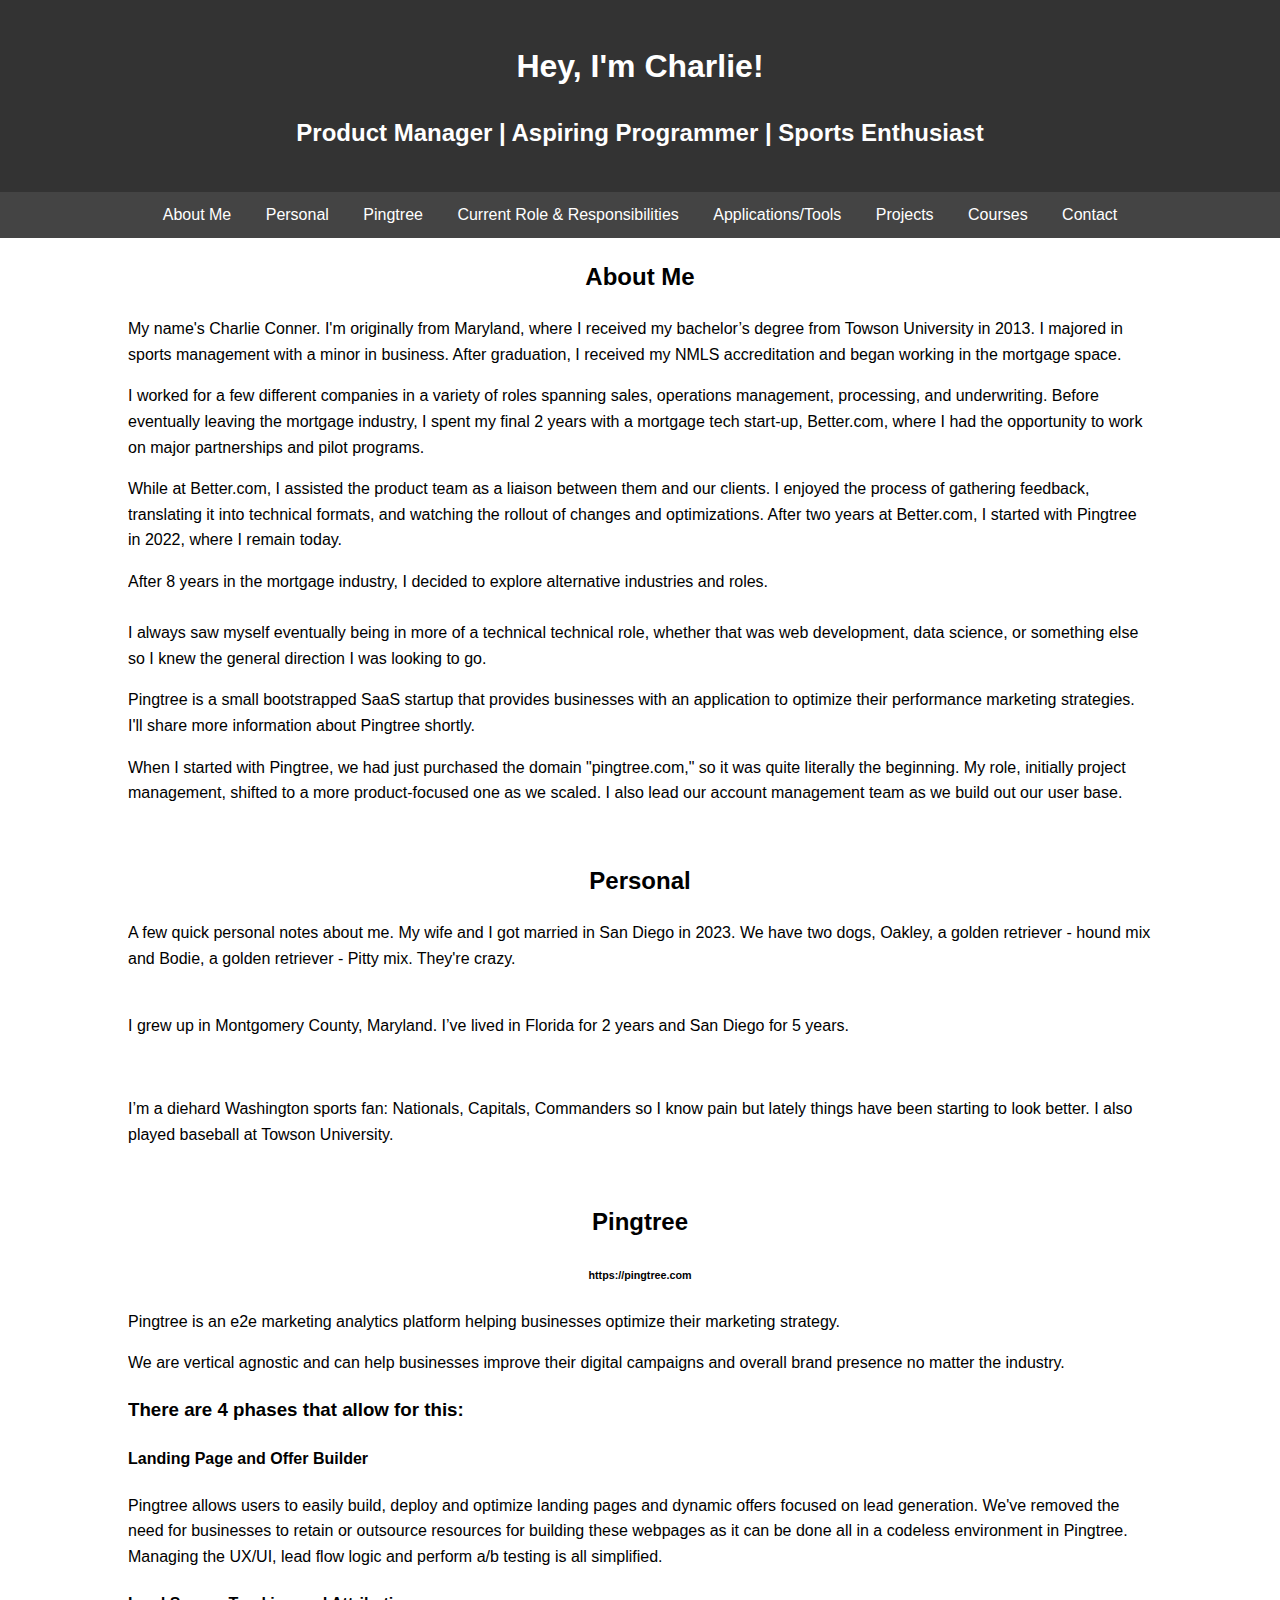
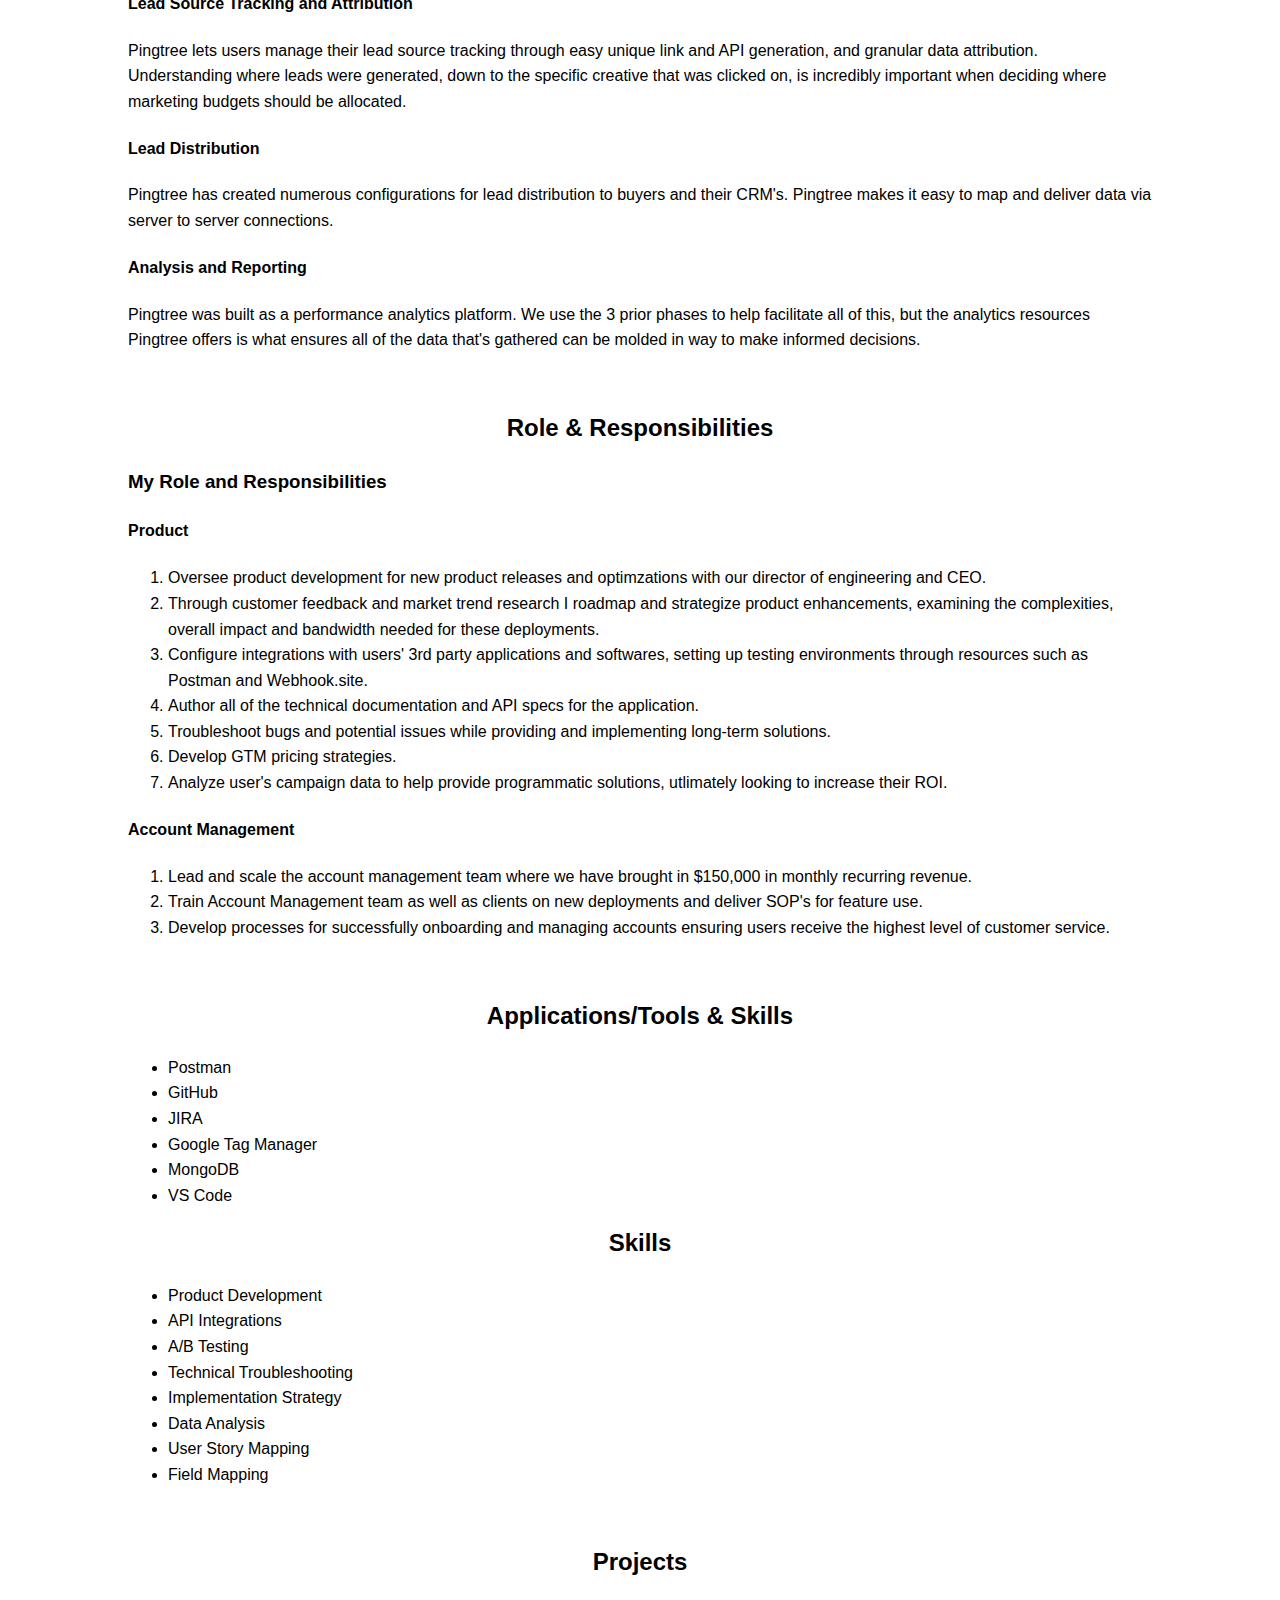
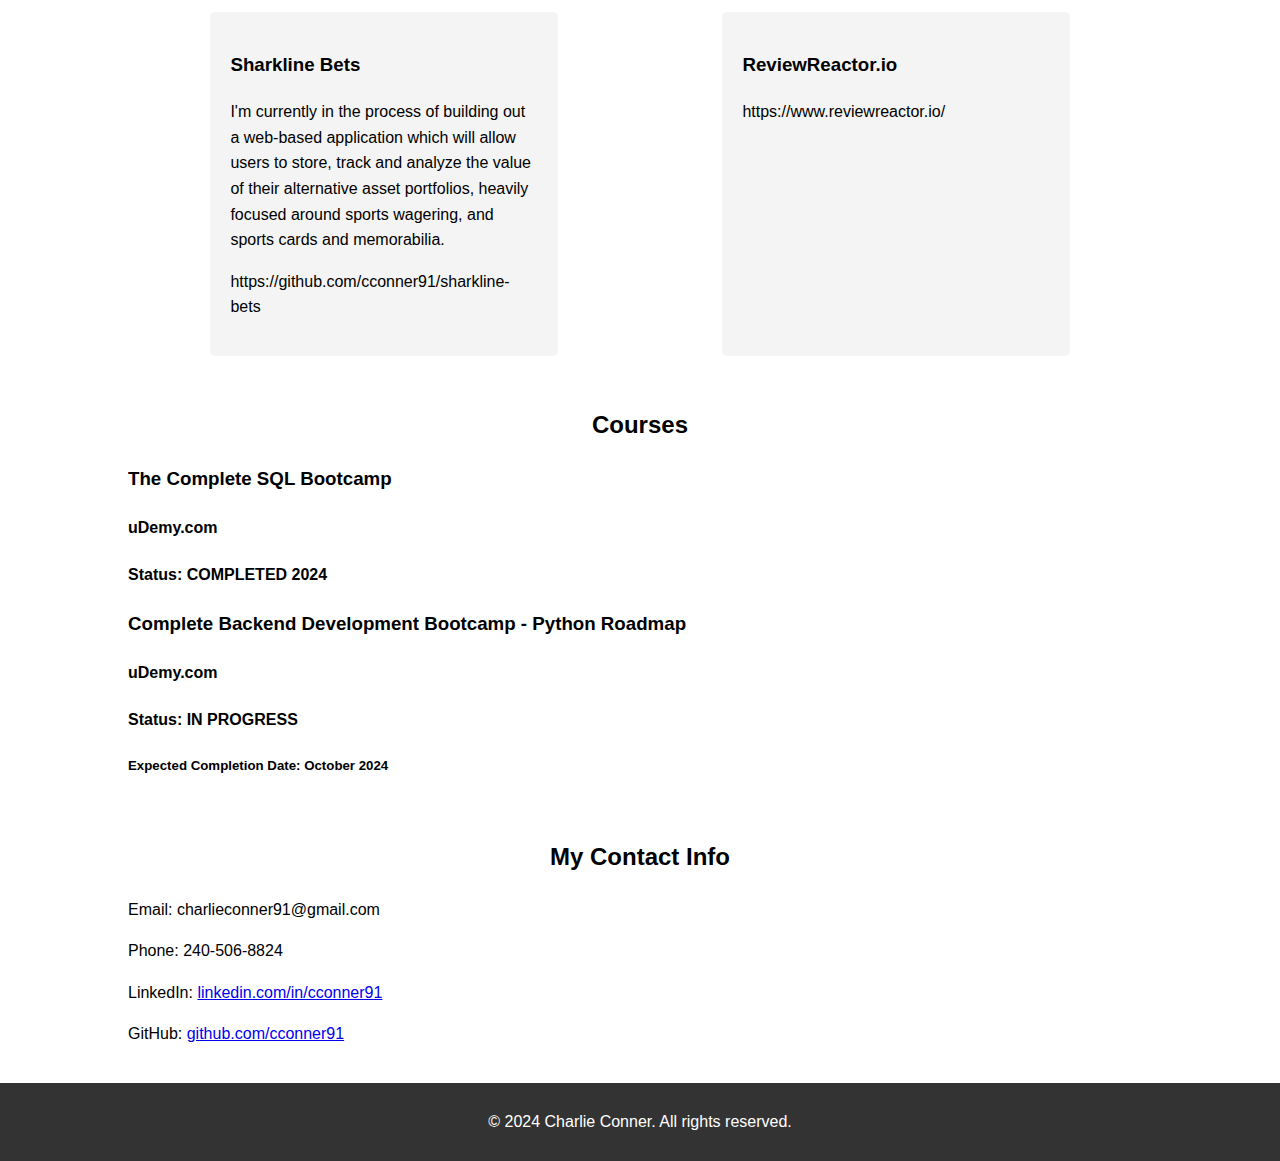
==== index.html @ d1083a92 "Update index.html" ====
<head>
    <meta charset="UTF-8">
    <meta name="viewport" content="width=device-width, initial-scale=1.0">
    <title>Charlie Conner Portfolio</title>
    <link rel="stylesheet" href="styles.css">
</head>

<body>
    <header>
        <div class="container">
            <h1>Hey, I'm Charlie!</h1>
            <h2>Product Manager | Aspiring Programmer | Sports Enthusiast</h2>
        </div>
    </header>

    <nav>
        <div class="container">
            <ul>
                <li><a href="#about">About Me</a></li>
                <li><a href="#personal">Personal</a></li>
                <li><a href="#pingtree">Pingtree</a></li>
                <li><a href="#role">Current Role & Responsibilities</a></li>
                <li><a href="#applications/tools">Applications/Tools</a></li>
                <li><a href="#projects">Projects</a></li>
                <li><a href="#courses">Courses</a></li>
                <li><a href="#contact">Contact</a></li>
            </ul>
        </div>
    </nav>

    <section id="about">
        <div class="container">
            <h2>About Me</h2>
            <p>
                My name's Charlie Conner. I'm originally from Maryland, where I received my bachelor’s degree from Towson University in 2013.
                I majored in sports management with a minor in business. After graduation, I received my NMLS accreditation and began working in the mortgage space.
            </p>
            <p>
                I worked for a few different companies in a variety of roles spanning sales, operations management, processing, and underwriting.
                Before eventually leaving the mortgage industry, I spent my final 2 years with a mortgage tech start-up, Better.com, where I had the opportunity to work on major partnerships and pilot programs.
            </p>
            <p>
                While at Better.com, I assisted the product team as a liaison between them and our clients. I enjoyed the process of gathering feedback, translating it into technical formats, and watching the rollout of changes and optimizations.
                After two years at Better.com, I started with Pingtree in 2022, where I remain today.

            </p>
            <p>
               After 8 years in the mortgage industry, I decided to explore alternative industries and roles. <br><br>
                I always saw myself eventually being in more of a technical technical role, whether that was web development, data science, or something else so I knew the general direction I was looking to go.
            </p>
            <p>
                Pingtree is a small bootstrapped SaaS startup that provides businesses with an application to optimize their performance marketing strategies. I'll share more information about Pingtree shortly.
            </p>
            <p>
                When I started with Pingtree, we had just purchased the domain "pingtree.com," so it was quite literally the beginning. My role, initially project management, shifted to a more product-focused one as we scaled. 
                I also lead our account management team as we build out our user base.
            </p>
        </div>
    </section>

    <section id="personal">
        <div class="container">
            <h2>Personal</h2>
            <p>
               A few quick personal notes about me. My wife and I got married in San Diego in 2023. We have two dogs, Oakley, a golden retriever - hound mix and Bodie, a golden 
            retriever - Pitty mix. They're crazy.
            </p>
            <br>
                I grew up in Montgomery County, Maryland. I’ve lived in Florida for 2 years and San Diego for 5 years. </p>
            <br>
            <p>
                I’m a diehard Washington sports fan: Nationals, Capitals, Commanders so I know pain but lately things have been starting to look better.
                I also played baseball at Towson University.
            <br>
            </p>
        </div>
    </section>

    <section id="pingtree">
        <div class="container">
            <h2>Pingtree</h2>
           <h6 style="text-align: center;"> https://pingtree.com</h6>
            <p>
                Pingtree is an e2e marketing analytics platform helping businesses optimize their marketing strategy.
                <br>
            </p>
            <p>
                We are vertical agnostic and can help businesses improve their digital campaigns and overall brand presence no matter the industry.
            </p>
                <h3>There are 4 phases that allow for this:</h3>
                <h4>Landing Page and Offer Builder</h4>
            
                Pingtree allows users to easily build, deploy and optimize landing pages and dynamic offers focused on lead generation.
                We've removed the need for businesses to retain or outsource resources for building these webpages as it can be done all in a codeless environment in Pingtree.
                <br>
                Managing the UX/UI, lead flow logic and perform a/b testing is all simplified.
                <br>
                <h4>Lead Source Tracking and Attribution</h4>
        
                Pingtree lets users manage their lead source tracking through easy unique link and API generation, and granular data 
                attribution.
                <br>
                Understanding where leads were generated, down to the specific creative that was clicked on, is incredibly important when 
                deciding where marketing budgets should be allocated.
                <br>
                <h4>Lead Distribution </h4>
               
                Pingtree has created numerous configurations for lead distribution to buyers and their CRM's.
                Pingtree makes it easy to map and deliver data via server to server connections.
                <br>
                <h4>Analysis and Reporting</h4>
                
                Pingtree was built as a performance analytics platform.
                We use the 3 prior phases to help facilitate all of this, but the analytics resources Pingtree offers is what ensures all 
                of the data that's gathered can be molded in way to make informed decisions.
            </p>
        </div>
    </section>

    <section id="role">
        <div class="container">
            <h2>Role & Responsibilities</h2>
            <h3>My Role and Responsibilities</h3>
            <h4>Product</h4>
           <ol>
                <li>Oversee product development for new product releases and optimzations with our director of engineering and CEO.</li>
                <li>Through customer feedback and market trend research I roadmap and strategize product enhancements, examining the complexities, overall impact and bandwidth needed for these deployments.</li>
                <li>Configure integrations with users' 3rd party applications and softwares, setting up testing environments through resources such as Postman and Webhook.site.</li>
                <li>Author all of the technical documentation and API specs for the application.</li>
                <li>Troubleshoot bugs and potential issues while providing and implementing long-term solutions.</li>
                <li>Develop GTM pricing strategies.</li>
                <li>Analyze user's campaign data to help provide programmatic solutions, utlimately looking to increase their ROI.</li>
            </ol>
            <h4>Account Management</h4>
            <ol>
                <li>Lead and scale the account management team where we have brought in $150,000 in monthly recurring revenue.</li>
                <li>Train Account Management team as well as clients on new deployments and deliver SOP's for feature use.</li>
                <li>Develop processes for successfully onboarding and managing accounts ensuring users receive the highest level of customer service.</li>
            </ol>
        </div>
    </section>

    <section id="applications/tools">
        <div class="container">
            <h2>Applications/Tools & Skills</h2>
            <ul class="applications/tools-list">
                <li>Postman</li>
                <li>GitHub</li>
                <li>JIRA</li>
                <li>Google Tag Manager</li>
                <li>MongoDB</li>
                <li>VS Code</li>
            </ul>
            <h2>Skills</h2>
            <ul>
                <li>Product Development</li>
                <li>API Integrations</li>
                <li>A/B Testing</li>
                <li>Technical Troubleshooting</li>
                <li>Implementation Strategy</li>
                <li>Data Analysis</li>
                <li>User Story Mapping</li>
                <li>Field Mapping</li>
            </ul>
        </div>
    </section>

    <section id="projects">
        <div class="container">
            <h2>Projects</h2>
            <div class="projects-grid">
                <div class="project-item">
                    <h3>Sharkline Bets</h3>
                    <p>
                        I'm currently in the process of building out a web-based application which will allow users to store, track and analyze the value of their alternative asset portfolios, heavily focused around sports wagering, and sports cards and memorabilia.
                    </p>
                    <p>https://github.com/cconner91/sharkline-bets</p>
                </div>
                <div class="project-item">
                    <h3>ReviewReactor.io</h3>
                    <p>https://www.reviewreactor.io/</p>
                </div>
            </div>
        </div>
    </section>

    <section id="courses">
        <div class="container">
            <h2>Courses</h2>
            <div class="courses-grid">
                <div class="courses-item">
                    <h3>The Complete SQL Bootcamp</h3>
                    <h4>uDemy.com</h4>
                    <h4>Status: COMPLETED 2024</h4>
                   
                </div>
                <div class="courses-item">
                    <h3>Complete Backend Development Bootcamp - Python Roadmap</h3>
                    <h4>uDemy.com</h4>
                    <h4>Status: IN PROGRESS</h4>
                    
                    <h5>Expected Completion Date: October 2024</h5>
    
                </div>
            </div>
        </div>
    </section>

    <section id="contact">
        <div class="container">
            <h2>My Contact Info</h2>
            <p>Email: charlieconner91@gmail.com</p>
            <p>Phone: 240-506-8824</p>
            <p>LinkedIn: <a href="https://www.linkedin.com/in/cconner91/">linkedin.com/in/cconner91</a></p>
            <p>GitHub: <a href="https://github.com/cconner91/">github.com/cconner91</a></p>
        </div>
    </section>

    <footer>
        <div class="container">
            <p>&copy; 2024 Charlie Conner. All rights reserved.</p>
        </div>
    </footer>
</body>
</html>
---- styles.css ----
body {
    font-family: Arial, sans-serif;
    margin: 0;
    padding: 0;
    line-height: 1.6;
}

header {
    background: #333;
    color: #fff;
    padding: 20px 0;
    text-align: center;
}

nav {
    background: #444;
    color: #fff;
    padding: 10px 0;
    text-align: center;
}

nav ul {
    list-style: none;
    padding: 0;
    margin: 0;
}

nav ul li {
    display: inline;
    margin: 0 15px;
}

nav ul li a {
    color: #fff;
    text-decoration: none;
}

section {
    padding: 20px 0;
}

.container {
    width: 80%;
    margin: auto;
    overflow: hidden;
}

h2 {
    text-align: center;
    margin-top: 0;
}

.skills-list {
    list-style: none;
    padding: 0;
    display: flex;
    justify-content: center;
    flex-wrap: wrap;
}

.skills-list li {
    background: #f4f4f4;
    margin: 10px;
    padding: 10px 20px;
    border-radius: 5px;
}

.projects-grid {
    display: flex;
    justify-content: space-around;
    flex-wrap: wrap;
}

.project-item {
    background: #f4f4f4;
    margin: 10px;
    padding: 20px;
    border-radius: 5px;
    width: 30%;
}

footer {
    background: #333;
    color: #fff;
    text-align: center;
    padding: 10px 0;
}
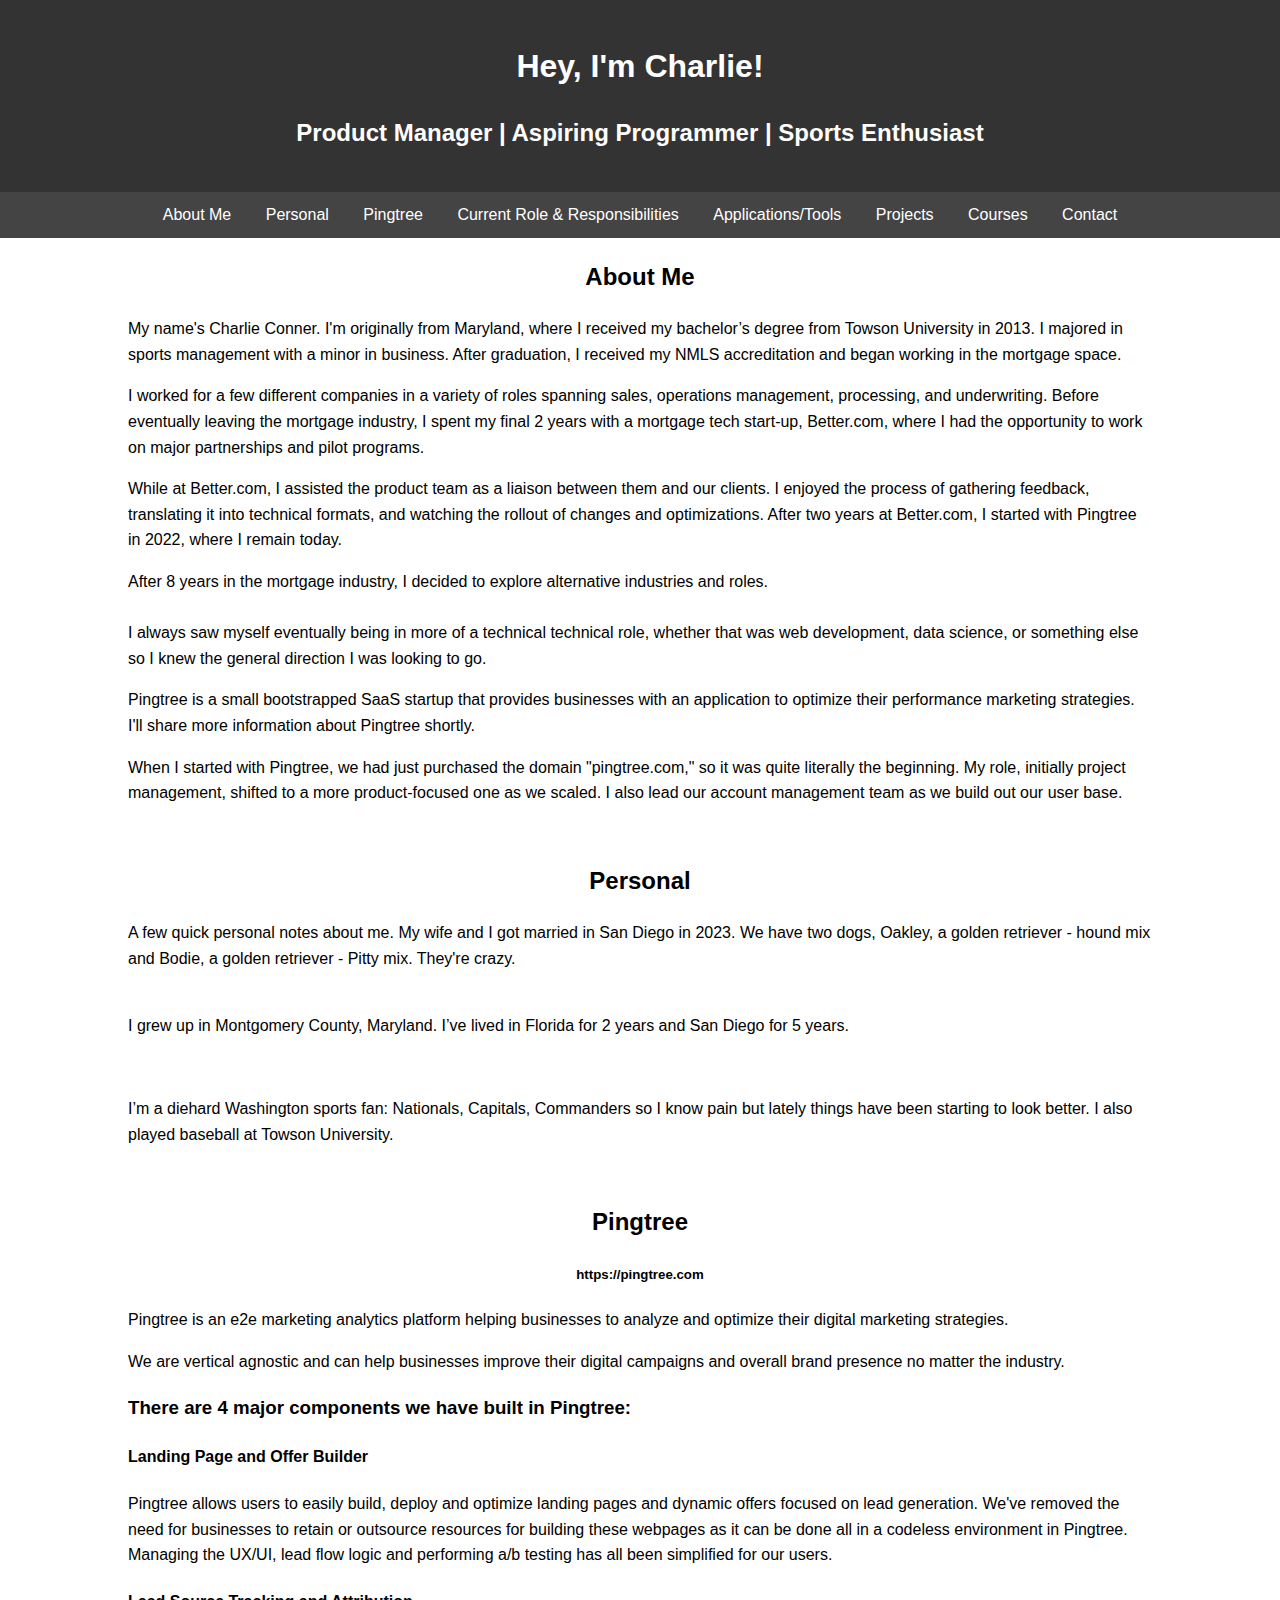
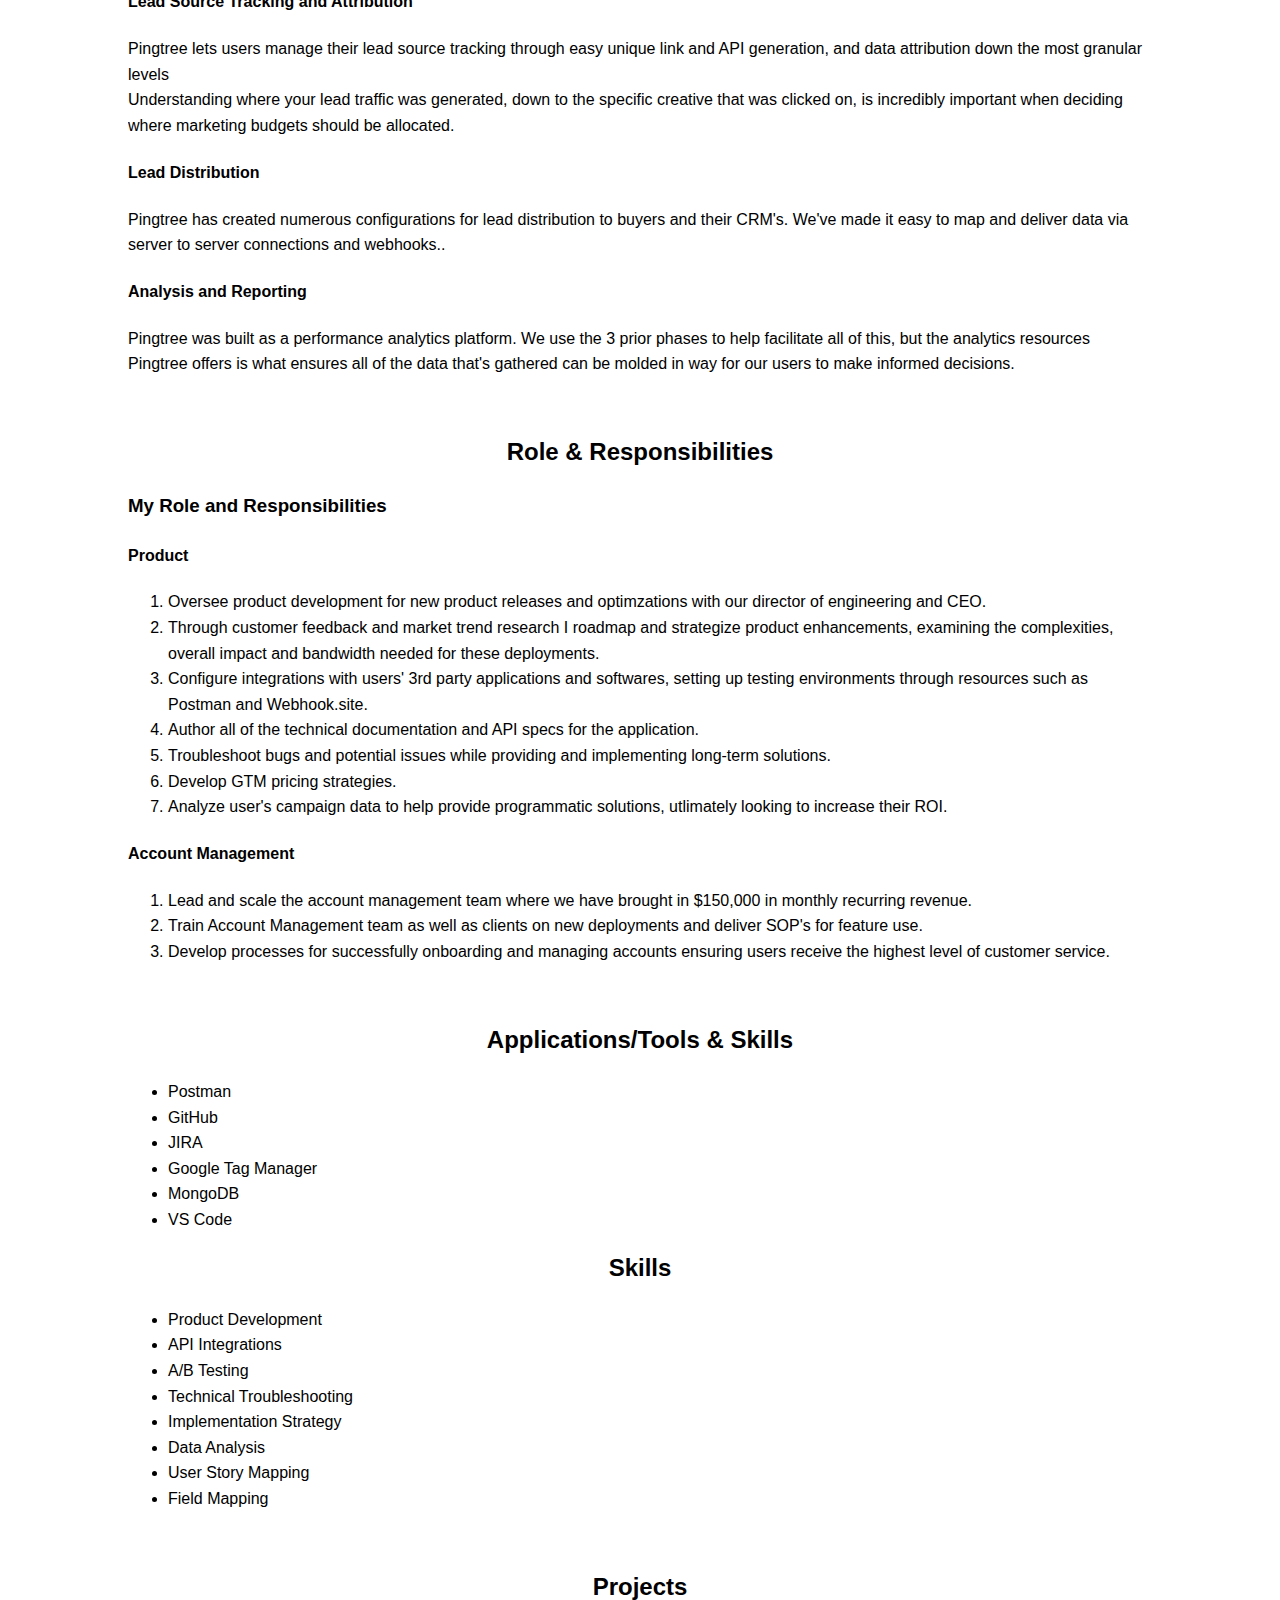
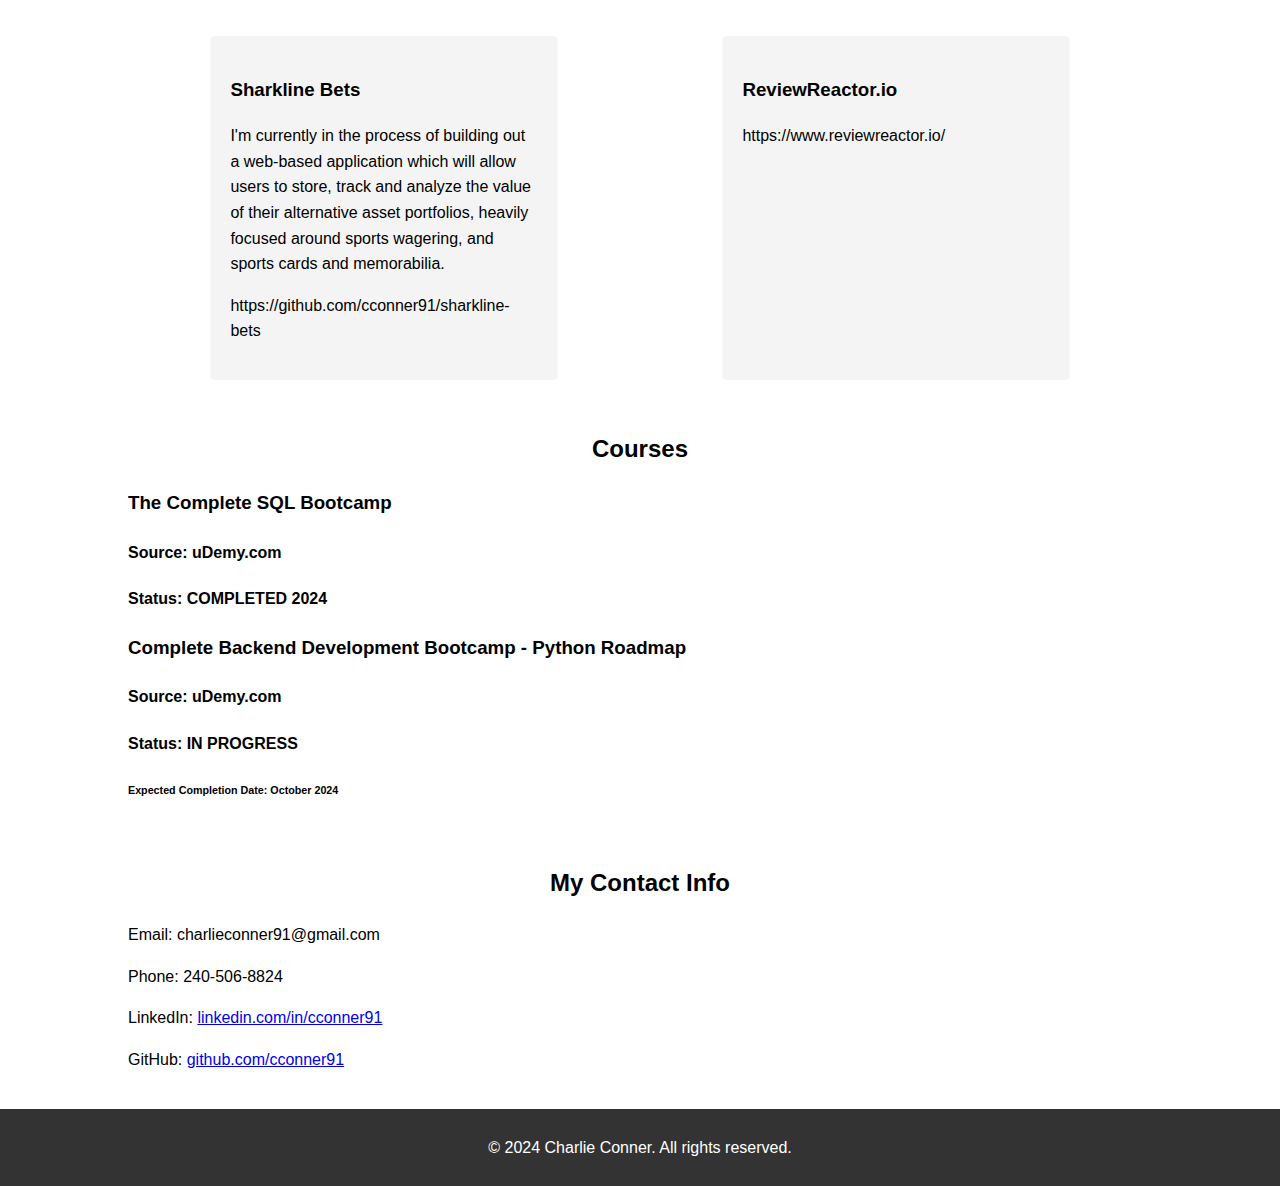
==== commit 14f3ac83: "Update index.html" ====
--- a/index.html
+++ b/index.html
@@ -62,15 +62,15 @@
         <div class="container">
             <h2>Personal</h2>
             <p>
-               A few quick personal notes about me. My wife and I got married in San Diego in 2023. We have two dogs, Oakley, a golden retriever - hound mix and Bodie, a golden 
+            A few quick personal notes about me. My wife and I got married in San Diego in 2023. We have two dogs, Oakley, a golden retriever - hound mix and Bodie, a golden 
             retriever - Pitty mix. They're crazy.
             </p>
             <br>
-                I grew up in Montgomery County, Maryland. I’ve lived in Florida for 2 years and San Diego for 5 years. </p>
+            I grew up in Montgomery County, Maryland. I’ve lived in Florida for 2 years and San Diego for 5 years. </p>
             <br>
             <p>
-                I’m a diehard Washington sports fan: Nationals, Capitals, Commanders so I know pain but lately things have been starting to look better.
-                I also played baseball at Towson University.
+            I’m a diehard Washington sports fan: Nationals, Capitals, Commanders so I know pain but lately things have been starting to look better.
+            I also played baseball at Towson University.
             <br>
             </p>
         </div>
@@ -79,40 +79,40 @@
     <section id="pingtree">
         <div class="container">
             <h2>Pingtree</h2>
-           <h6 style="text-align: center;"> https://pingtree.com</h6>
-            <p>
-                Pingtree is an e2e marketing analytics platform helping businesses optimize their marketing strategy.
+           <h5 style="text-align: center;"> https://pingtree.com</h5>
+            <p>
+                Pingtree is an e2e marketing analytics platform helping businesses to analyze and optimize their digital marketing strategies.
                 <br>
             </p>
             <p>
                 We are vertical agnostic and can help businesses improve their digital campaigns and overall brand presence no matter the industry.
             </p>
-                <h3>There are 4 phases that allow for this:</h3>
+                <h3>There are 4 major components we have built in Pingtree:</h3>
                 <h4>Landing Page and Offer Builder</h4>
             
                 Pingtree allows users to easily build, deploy and optimize landing pages and dynamic offers focused on lead generation.
-                We've removed the need for businesses to retain or outsource resources for building these webpages as it can be done all in a codeless environment in Pingtree.
-                <br>
-                Managing the UX/UI, lead flow logic and perform a/b testing is all simplified.
+                We've removed the need for businesses to retain or outsource resources for building these webpages as it can be done all in a codeless environment 
+                in Pingtree.
+                <br>
+                Managing the UX/UI, lead flow logic and performing a/b testing has all been simplified for our users.
                 <br>
                 <h4>Lead Source Tracking and Attribution</h4>
         
-                Pingtree lets users manage their lead source tracking through easy unique link and API generation, and granular data 
-                attribution.
-                <br>
-                Understanding where leads were generated, down to the specific creative that was clicked on, is incredibly important when 
+                Pingtree lets users manage their lead source tracking through easy unique link and API generation, and data attribution down the most granular levels            
+                <br>
+            
+                Understanding where your lead traffic was generated, down to the specific creative that was clicked on, is incredibly important when 
                 deciding where marketing budgets should be allocated.
                 <br>
                 <h4>Lead Distribution </h4>
                
                 Pingtree has created numerous configurations for lead distribution to buyers and their CRM's.
-                Pingtree makes it easy to map and deliver data via server to server connections.
+                We've made it easy to map and deliver data via server to server connections and webhooks..
                 <br>
                 <h4>Analysis and Reporting</h4>
                 
-                Pingtree was built as a performance analytics platform.
-                We use the 3 prior phases to help facilitate all of this, but the analytics resources Pingtree offers is what ensures all 
-                of the data that's gathered can be molded in way to make informed decisions.
+                Pingtree was built as a performance analytics platform. We use the 3 prior phases to help facilitate all of this, but the analytics resources Pingtree offers 
+                is what ensures all of the data that's gathered can be molded in way for our users to make informed decisions.
             </p>
         </div>
     </section>
@@ -190,16 +190,15 @@
             <div class="courses-grid">
                 <div class="courses-item">
                     <h3>The Complete SQL Bootcamp</h3>
-                    <h4>uDemy.com</h4>
+                    <h4>Source: uDemy.com</h4>
                     <h4>Status: COMPLETED 2024</h4>
                    
                 </div>
                 <div class="courses-item">
                     <h3>Complete Backend Development Bootcamp - Python Roadmap</h3>
-                    <h4>uDemy.com</h4>
+                    <h4>Source: uDemy.com</h4>
                     <h4>Status: IN PROGRESS</h4>
-                    
-                    <h5>Expected Completion Date: October 2024</h5>
+                    <h6>Expected Completion Date: October 2024</h6>
     
                 </div>
             </div>
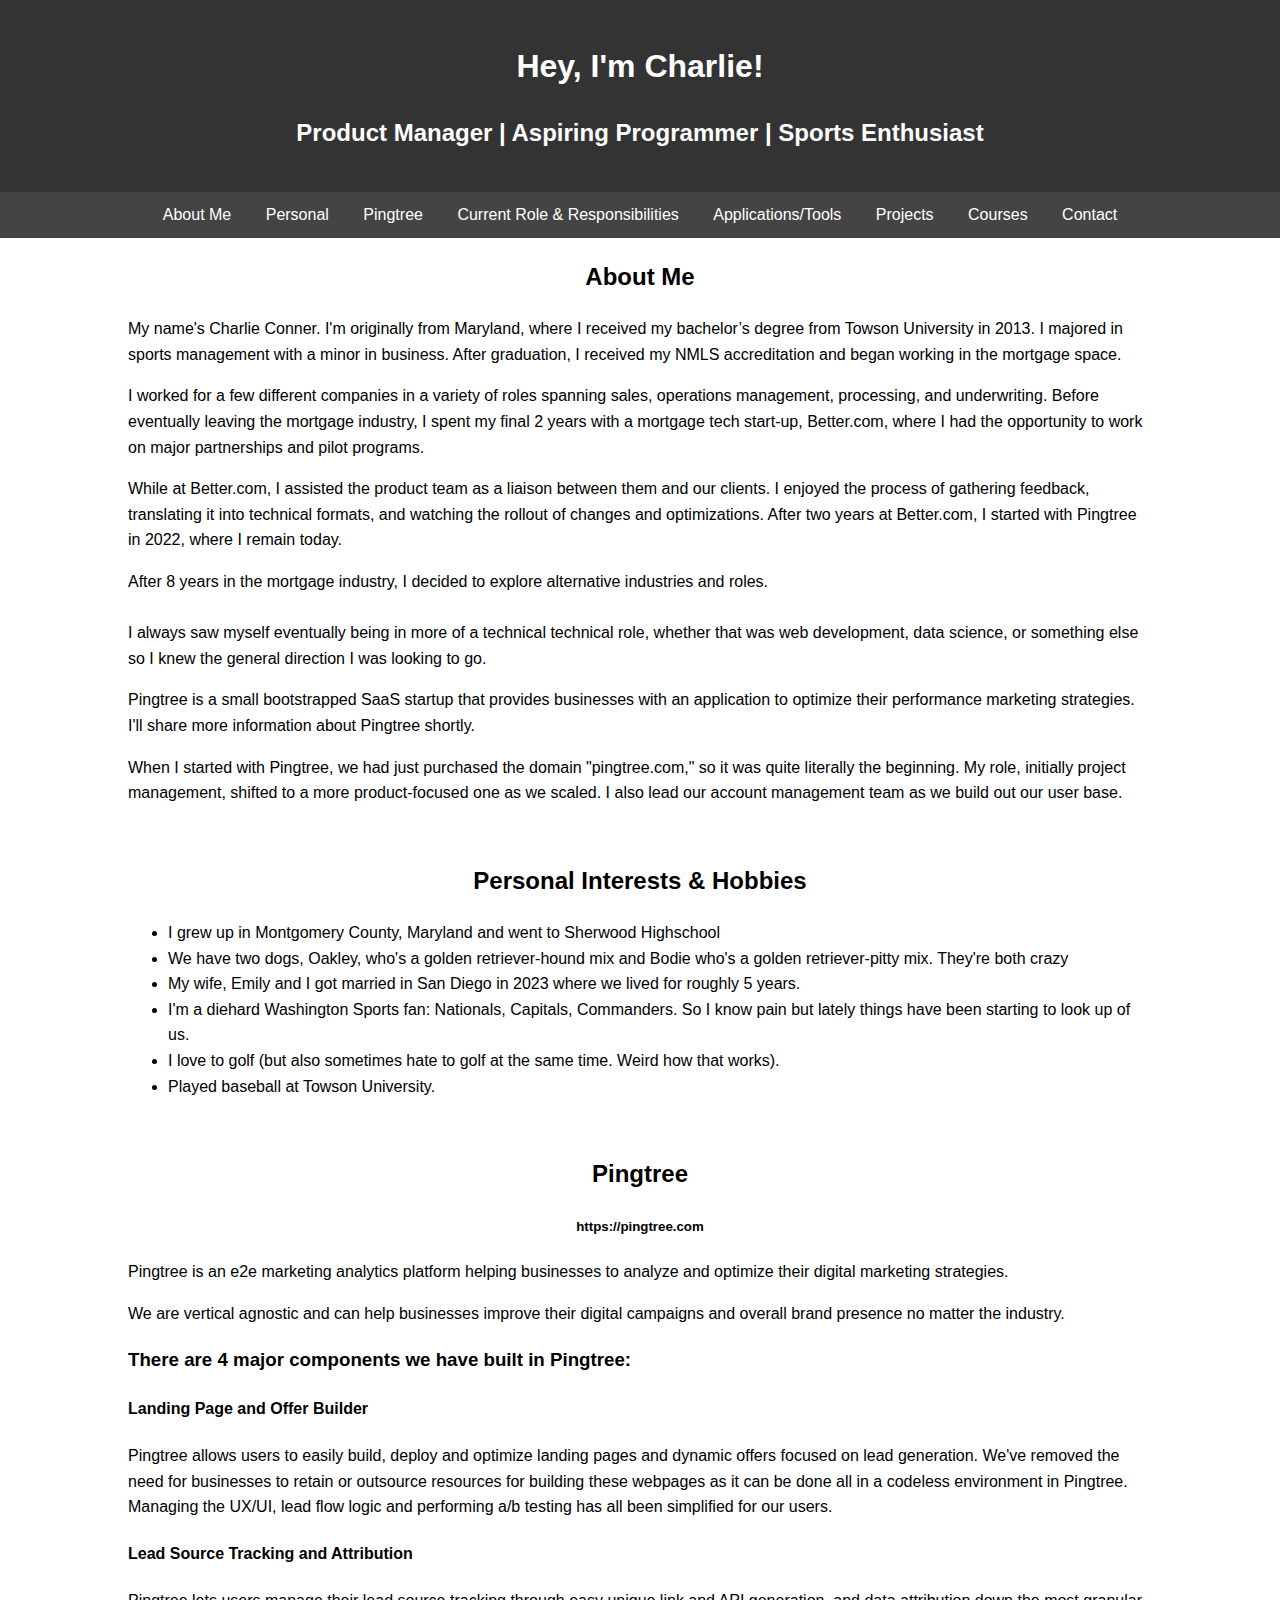
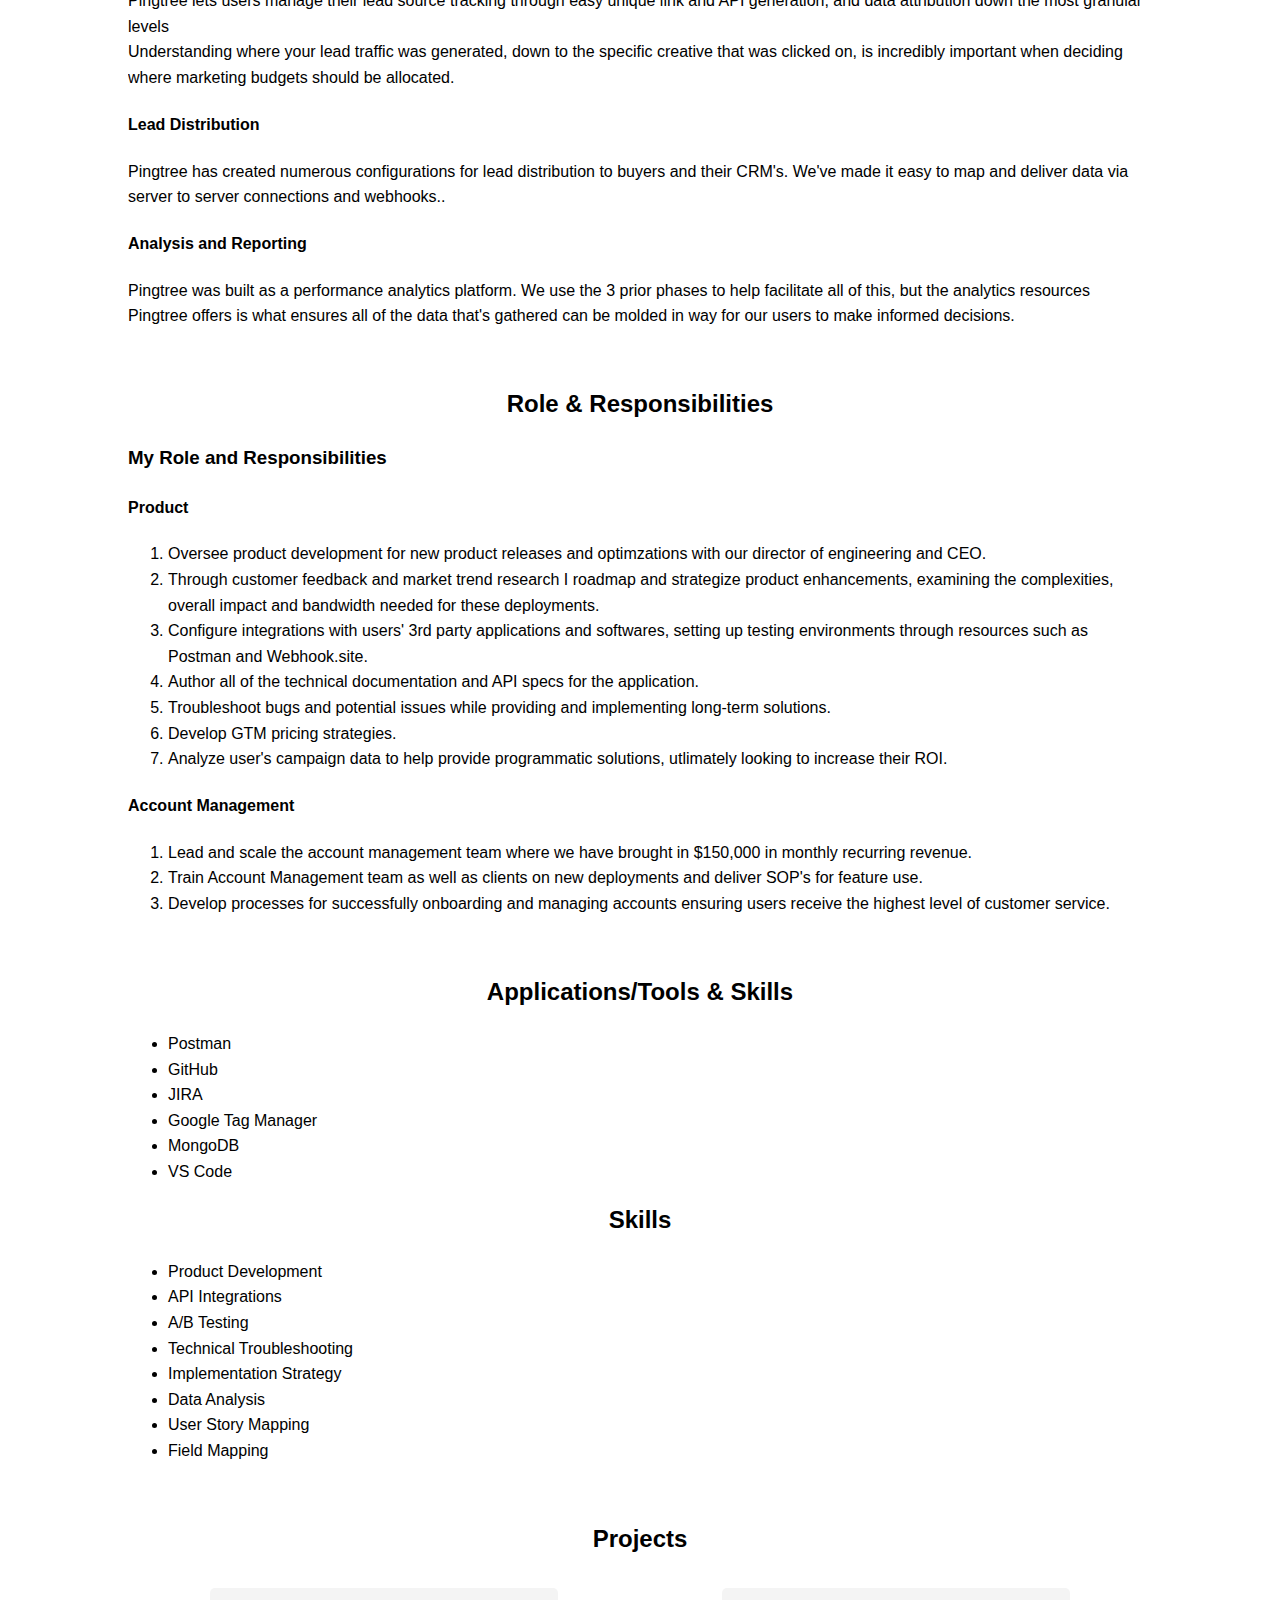
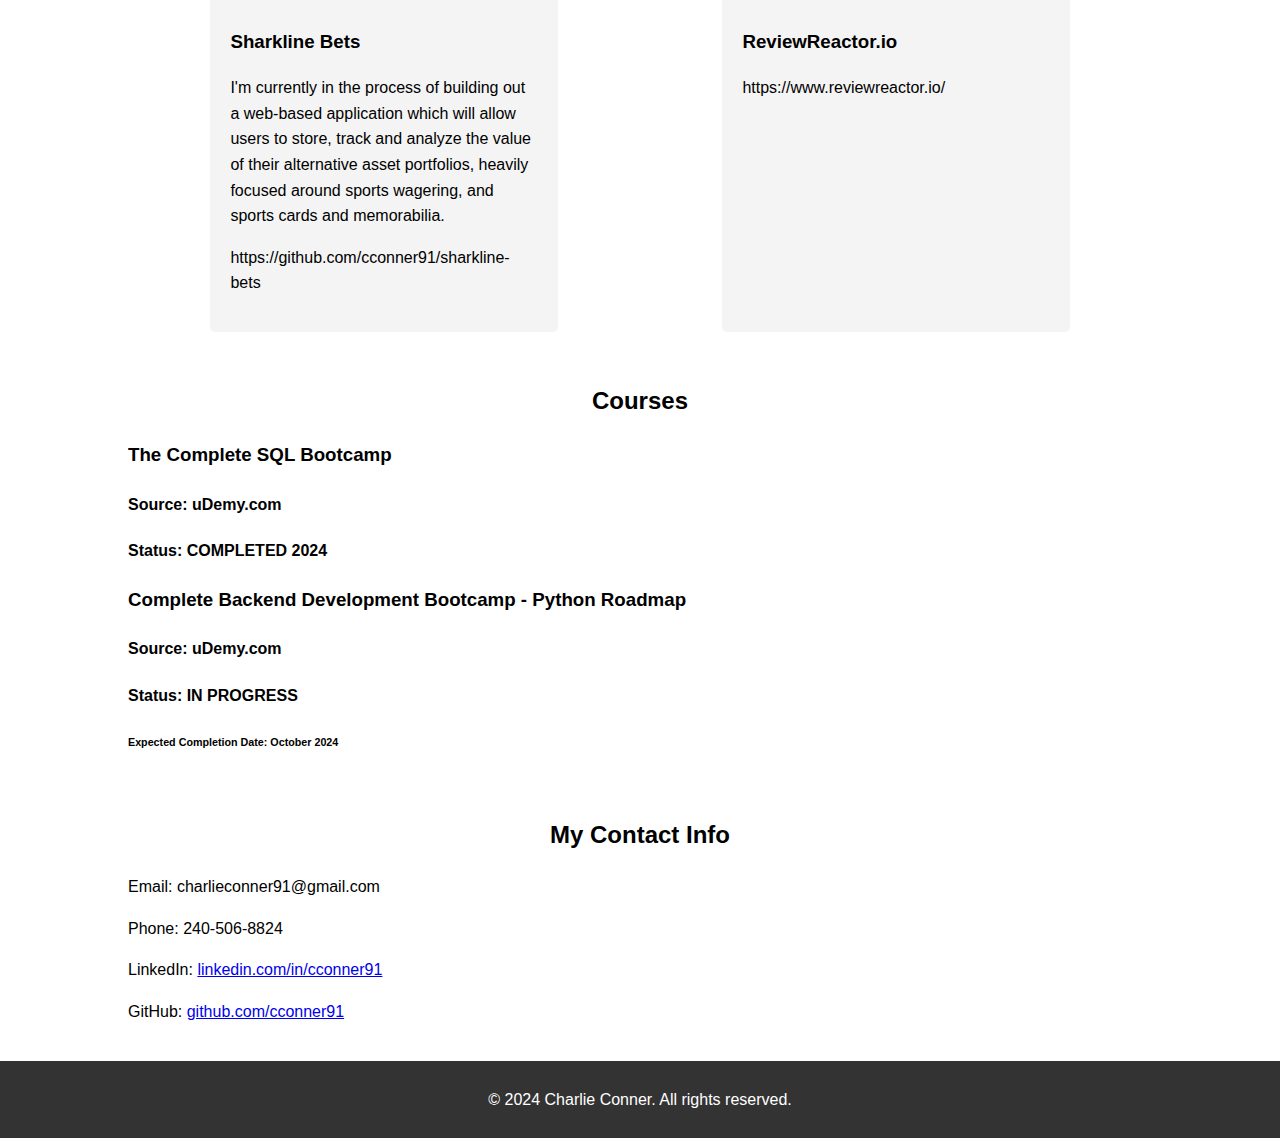
==== commit 94f46ab3: "Update index.html" ====
--- a/index.html
+++ b/index.html
@@ -46,7 +46,7 @@
             </p>
             <p>
                After 8 years in the mortgage industry, I decided to explore alternative industries and roles. <br><br>
-                I always saw myself eventually being in more of a technical technical role, whether that was web development, data science, or something else so I knew the general direction I was looking to go.
+               I always saw myself eventually being in more of a technical technical role, whether that was web development, data science, or something else so I knew the general direction I was looking to go.
             </p>
             <p>
                 Pingtree is a small bootstrapped SaaS startup that provides businesses with an application to optimize their performance marketing strategies. I'll share more information about Pingtree shortly.
@@ -60,19 +60,15 @@
 
     <section id="personal">
         <div class="container">
-            <h2>Personal</h2>
-            <p>
-            A few quick personal notes about me. My wife and I got married in San Diego in 2023. We have two dogs, Oakley, a golden retriever - hound mix and Bodie, a golden 
-            retriever - Pitty mix. They're crazy.
-            </p>
-            <br>
-            I grew up in Montgomery County, Maryland. I’ve lived in Florida for 2 years and San Diego for 5 years. </p>
-            <br>
-            <p>
-            I’m a diehard Washington sports fan: Nationals, Capitals, Commanders so I know pain but lately things have been starting to look better.
-            I also played baseball at Towson University.
-            <br>
-            </p>
+            <h2>Personal Interests & Hobbies</h2>
+            <ul class="personal">
+                <li>I grew up in Montgomery County, Maryland and went to Sherwood Highschool</li>
+                <li>We have two dogs, Oakley, who's a golden retriever-hound mix and Bodie who's a golden retriever-pitty mix. They're both crazy</li>
+                <li>My wife, Emily and I got married in San Diego in 2023 where we lived for roughly 5 years.</li>
+                <li>I'm a diehard Washington Sports fan: Nationals, Capitals, Commanders. So I know pain but lately things have been starting to look up of us.</li>
+                <li>I love to golf (but also sometimes hate to golf at the same time. Weird how that works).</li>
+                <li>Played baseball at Towson University.</li>
+            </ul>
         </div>
     </section>
 
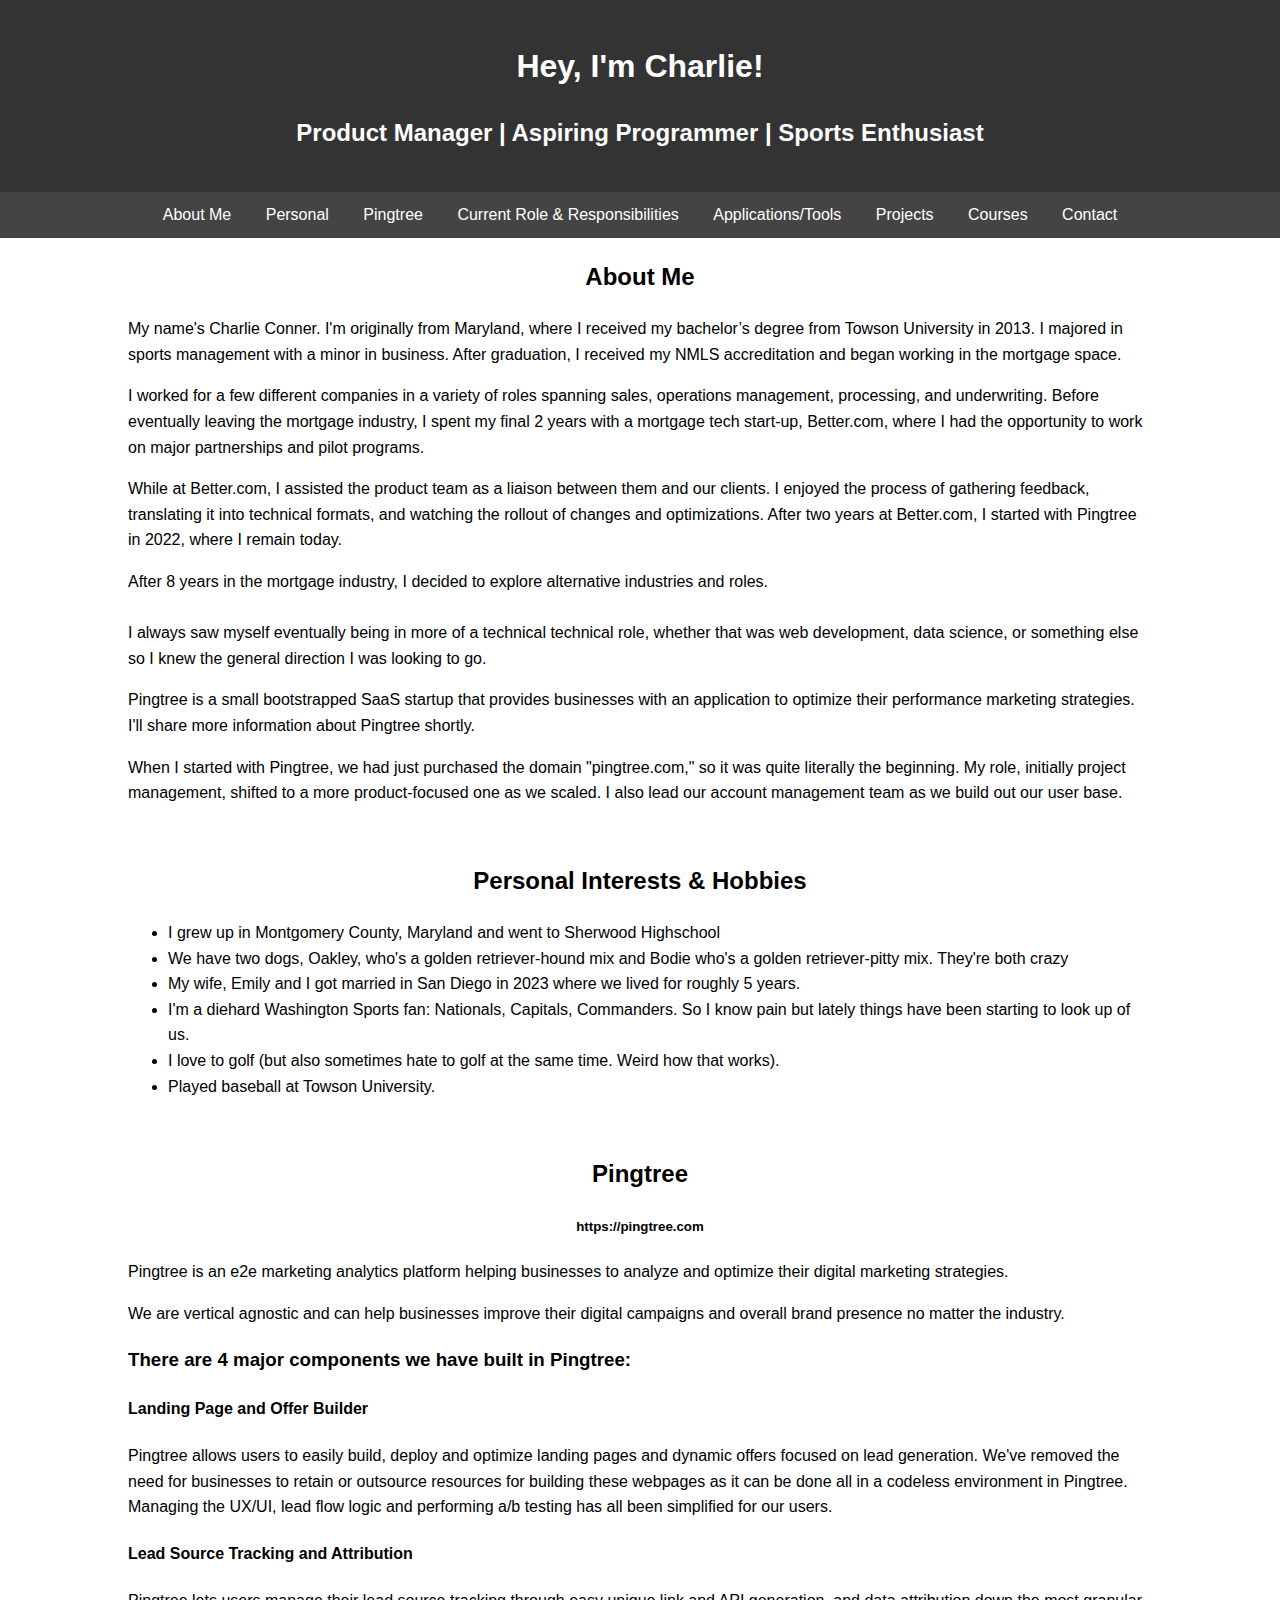
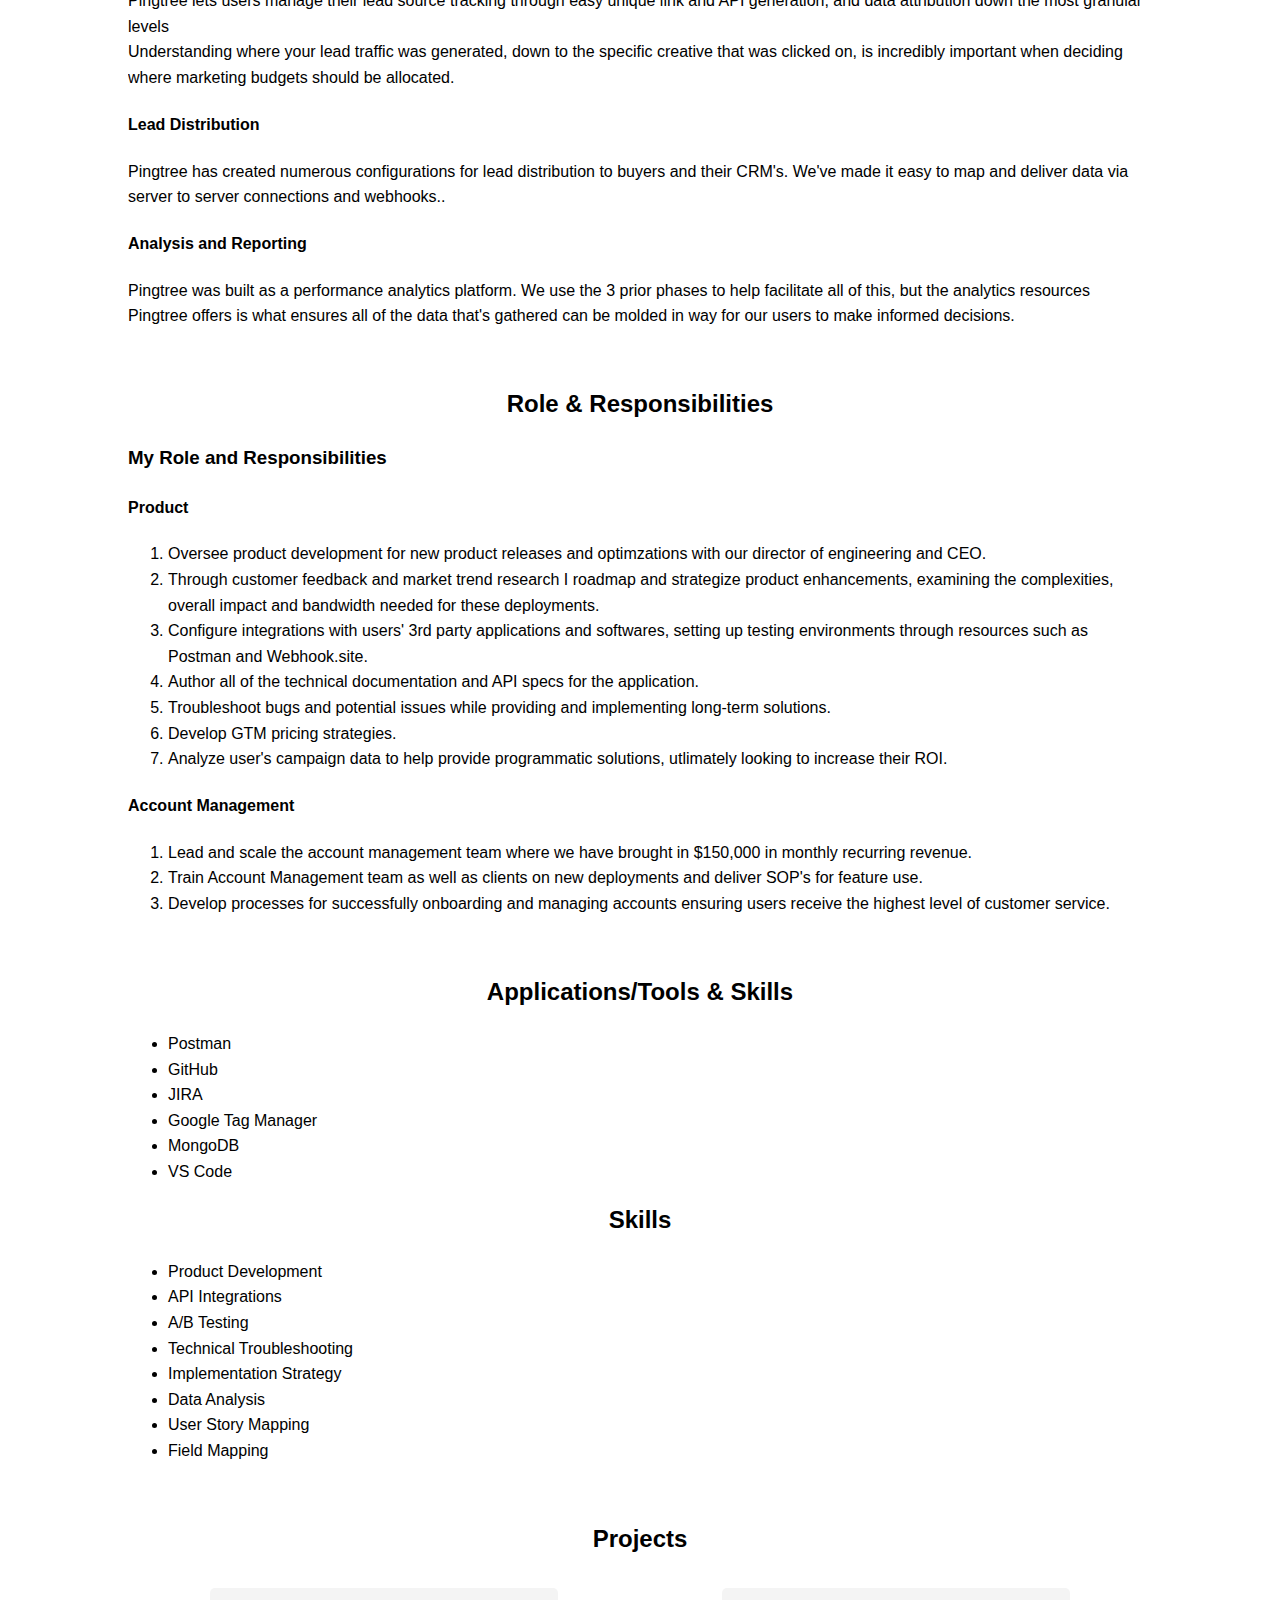
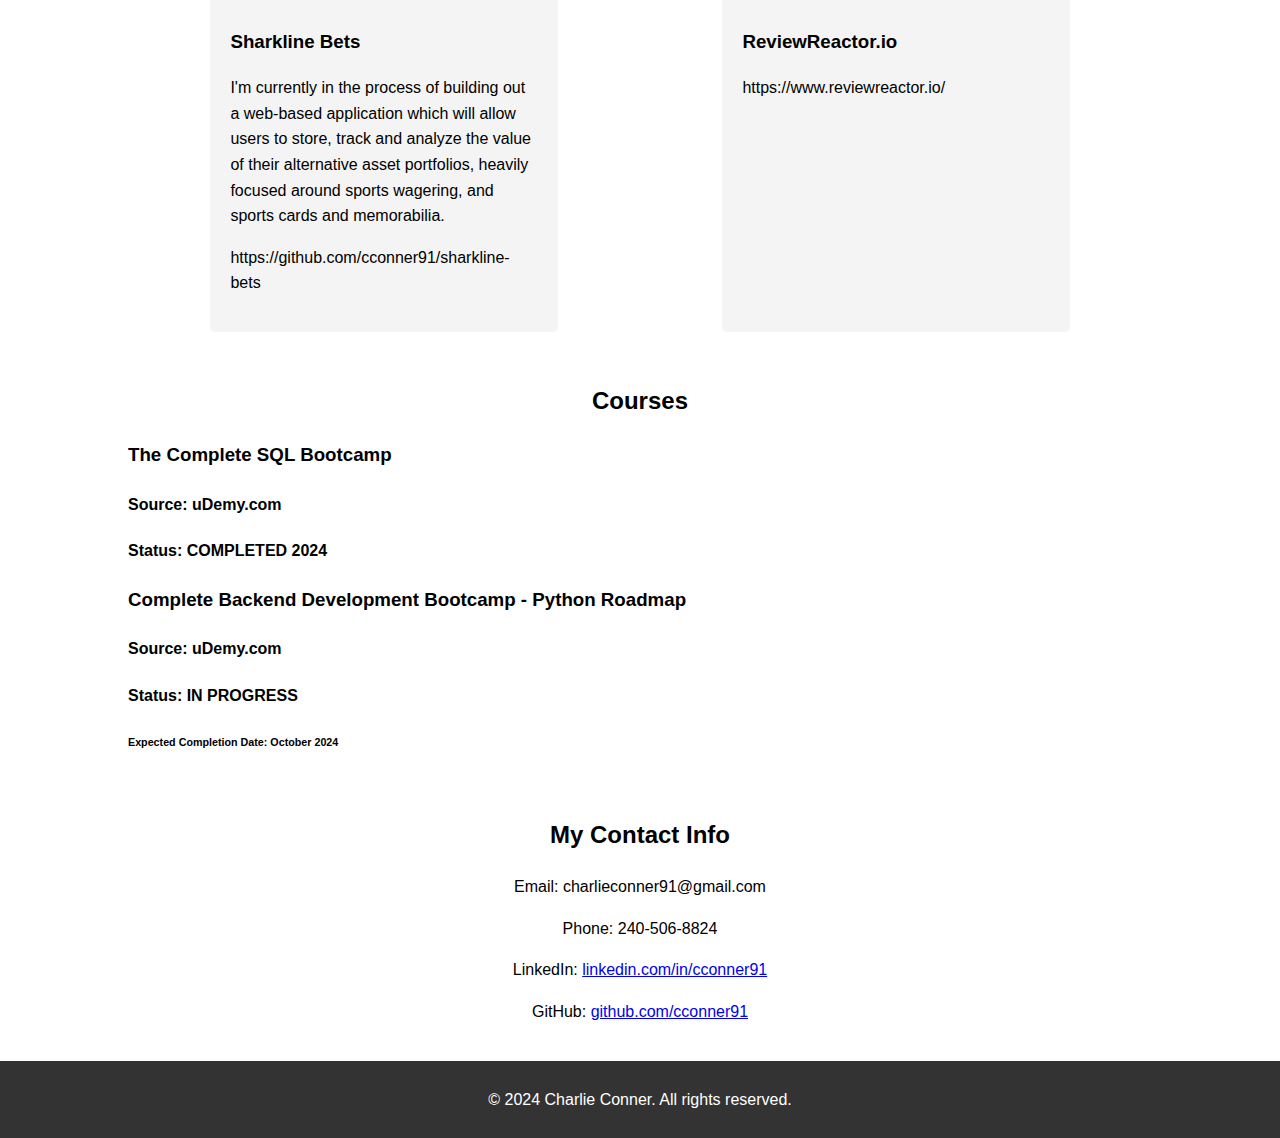
==== commit 8148aea8: "Update index.html" ====
--- a/index.html
+++ b/index.html
@@ -203,12 +203,14 @@
 
     <section id="contact">
         <div class="container">
+        <div style="text-align: center;"> <div class="container">
             <h2>My Contact Info</h2>
             <p>Email: charlieconner91@gmail.com</p>
             <p>Phone: 240-506-8824</p>
             <p>LinkedIn: <a href="https://www.linkedin.com/in/cconner91/">linkedin.com/in/cconner91</a></p>
             <p>GitHub: <a href="https://github.com/cconner91/">github.com/cconner91</a></p>
         </div>
+        </div>
     </section>
 
     <footer>
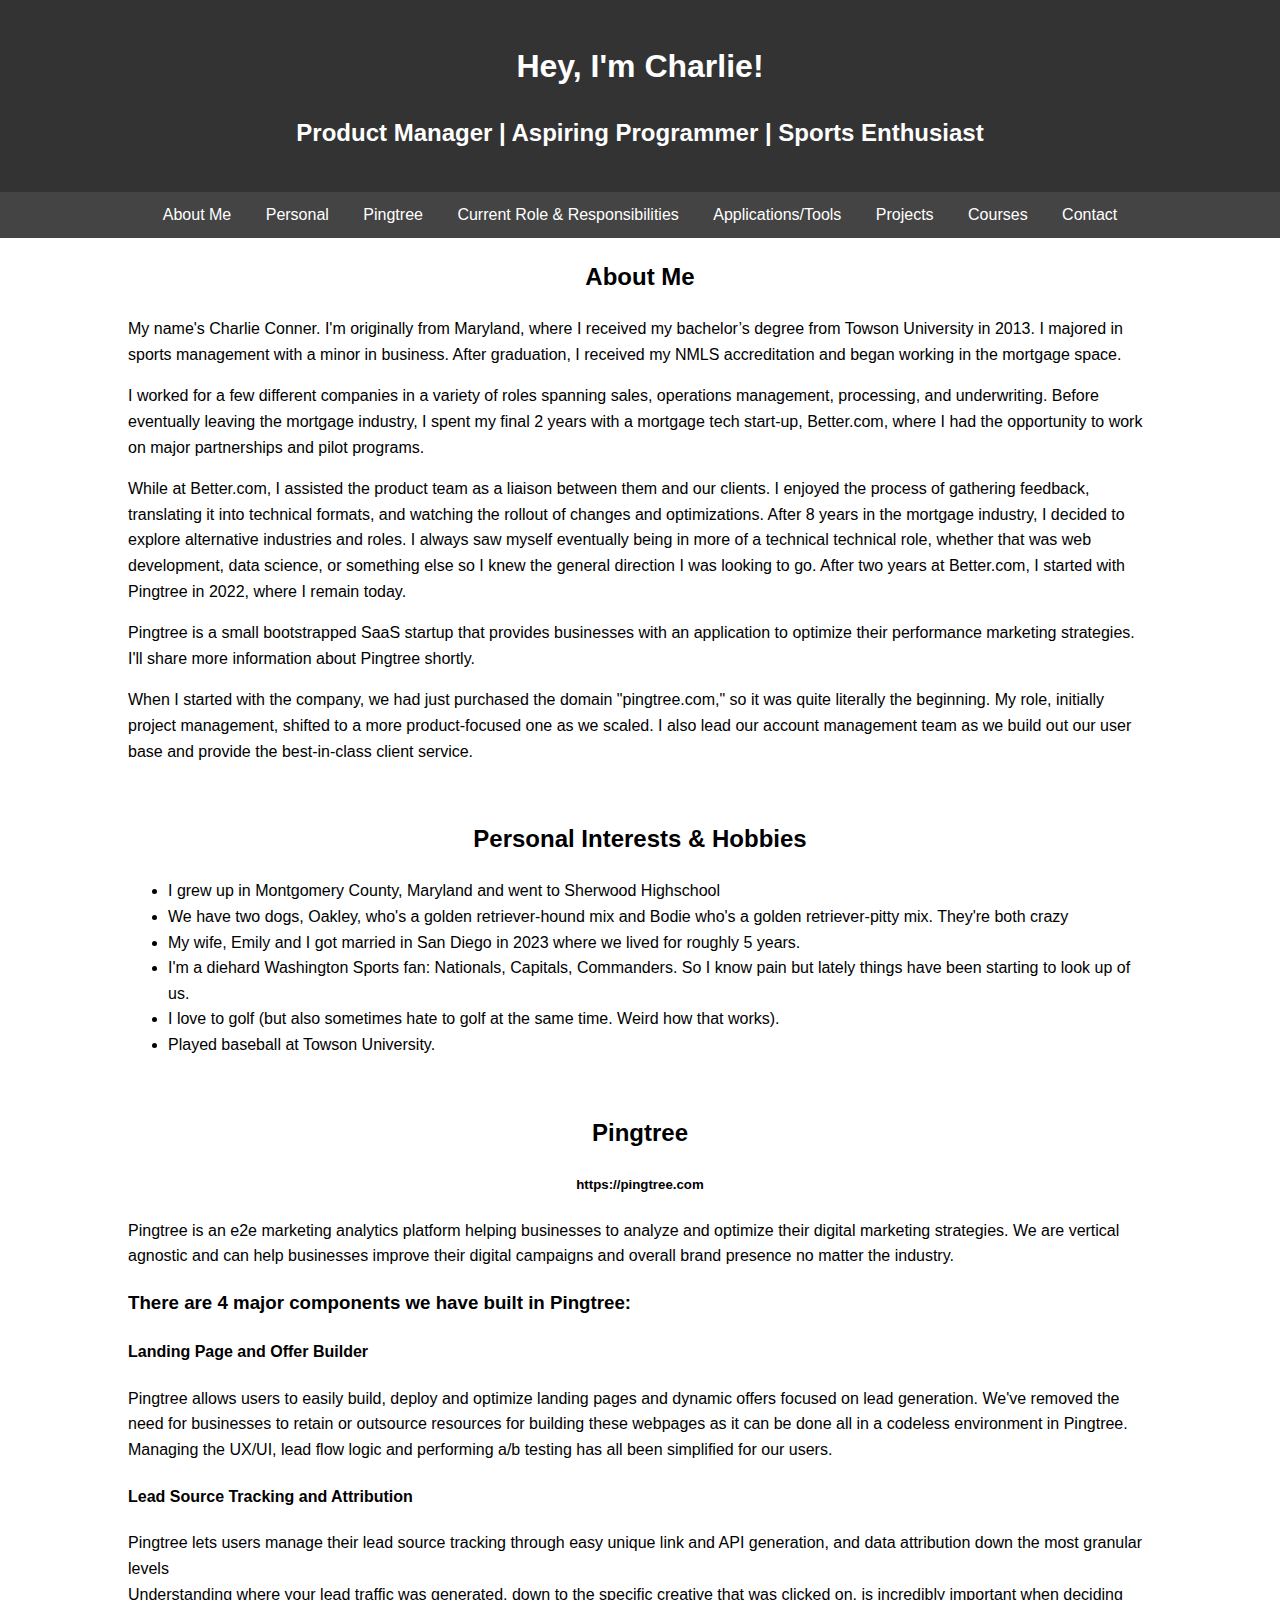
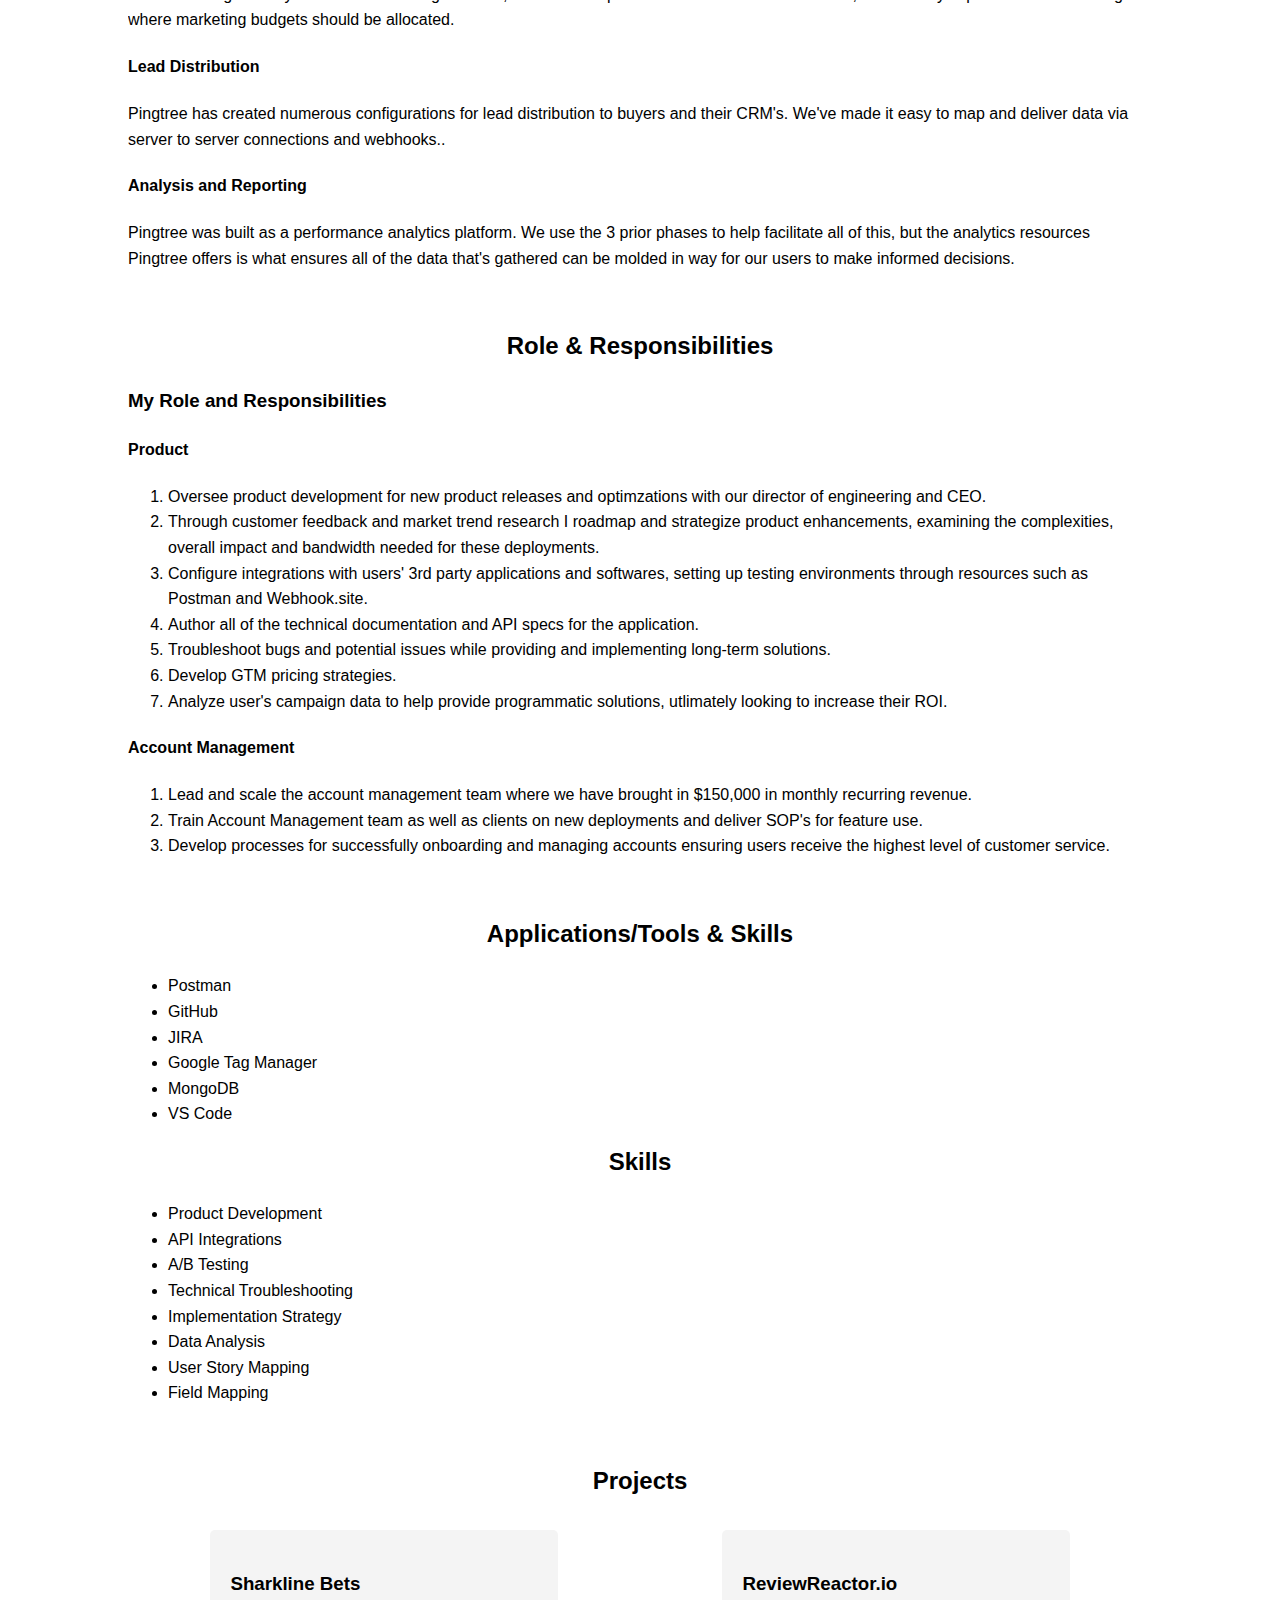
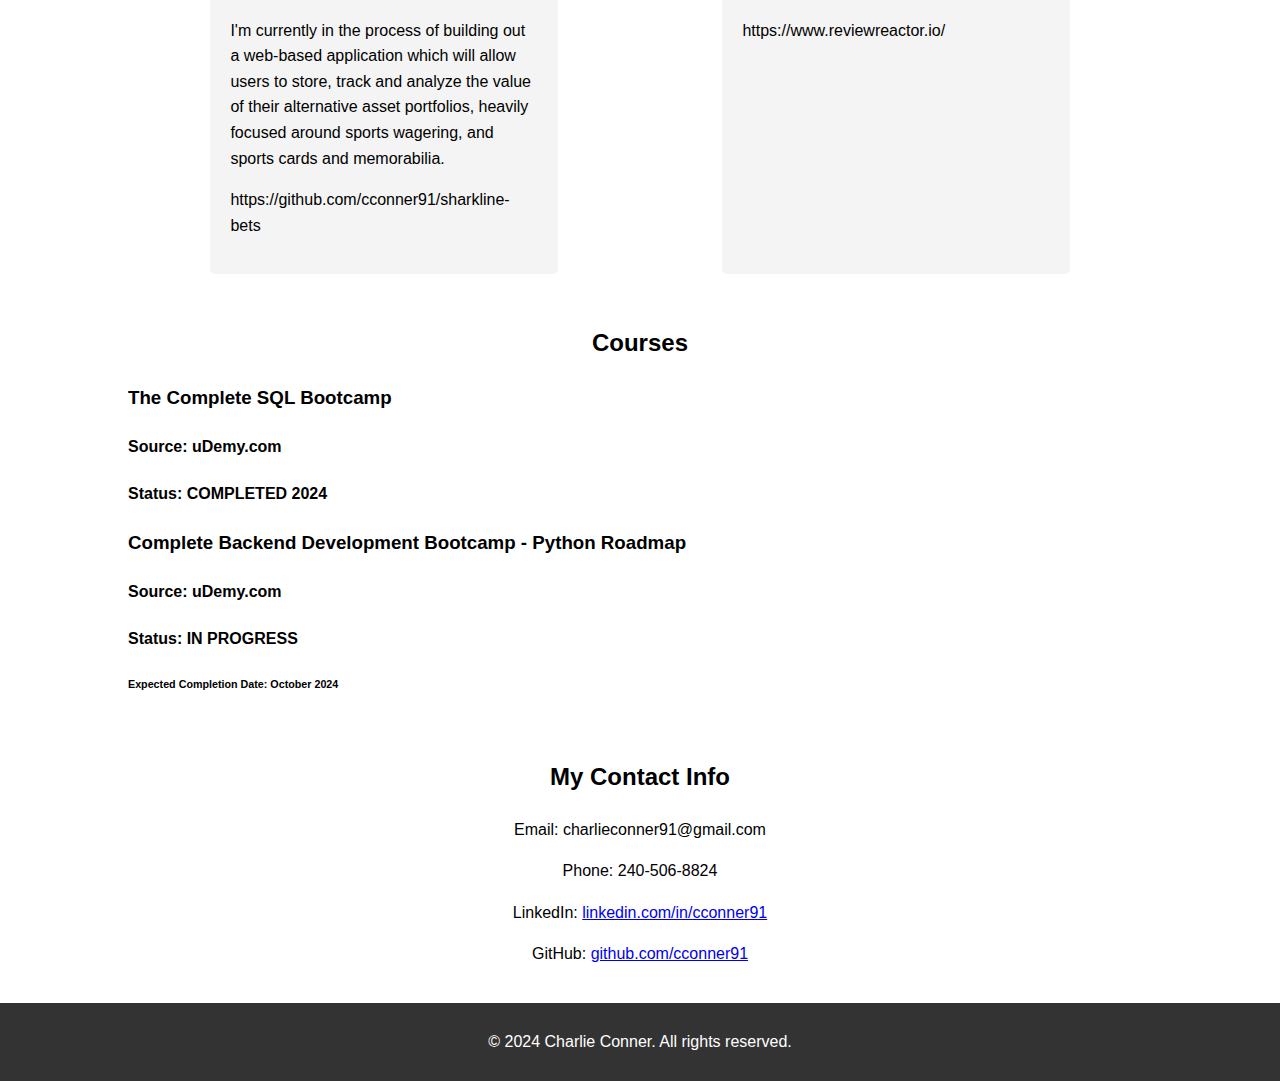
==== commit 34865cf9: "Update index.html" ====
--- a/index.html
+++ b/index.html
@@ -40,20 +40,16 @@
                 Before eventually leaving the mortgage industry, I spent my final 2 years with a mortgage tech start-up, Better.com, where I had the opportunity to work on major partnerships and pilot programs.
             </p>
             <p>
-                While at Better.com, I assisted the product team as a liaison between them and our clients. I enjoyed the process of gathering feedback, translating it into technical formats, and watching the rollout of changes and optimizations.
-                After two years at Better.com, I started with Pingtree in 2022, where I remain today.
-
-            </p>
-            <p>
-               After 8 years in the mortgage industry, I decided to explore alternative industries and roles. <br><br>
-               I always saw myself eventually being in more of a technical technical role, whether that was web development, data science, or something else so I knew the general direction I was looking to go.
+                While at Better.com, I assisted the product team as a liaison between them and our clients. I enjoyed the process of gathering feedback, translating it into technical formats, and watching the rollout of changes and 
+                optimizations. After 8 years in the mortgage industry, I decided to explore alternative industries and roles. I always saw myself eventually being in more of a technical technical role, whether
+                that was web development, data science, or something else so I knew the general direction I was looking to go. After two years at Better.com, I started with Pingtree in 2022, where I remain today.
             </p>
             <p>
                 Pingtree is a small bootstrapped SaaS startup that provides businesses with an application to optimize their performance marketing strategies. I'll share more information about Pingtree shortly.
             </p>
             <p>
-                When I started with Pingtree, we had just purchased the domain "pingtree.com," so it was quite literally the beginning. My role, initially project management, shifted to a more product-focused one as we scaled. 
-                I also lead our account management team as we build out our user base.
+                When I started with the company, we had just purchased the domain "pingtree.com," so it was quite literally the beginning. My role, initially project management, shifted to a more product-focused one as we scaled. 
+                I also lead our account management team as we build out our user base and provide the best-in-class client service.
             </p>
         </div>
     </section>
@@ -78,9 +74,6 @@
            <h5 style="text-align: center;"> https://pingtree.com</h5>
             <p>
                 Pingtree is an e2e marketing analytics platform helping businesses to analyze and optimize their digital marketing strategies.
-                <br>
-            </p>
-            <p>
                 We are vertical agnostic and can help businesses improve their digital campaigns and overall brand presence no matter the industry.
             </p>
                 <h3>There are 4 major components we have built in Pingtree:</h3>
@@ -88,9 +81,7 @@
             
                 Pingtree allows users to easily build, deploy and optimize landing pages and dynamic offers focused on lead generation.
                 We've removed the need for businesses to retain or outsource resources for building these webpages as it can be done all in a codeless environment 
-                in Pingtree.
-                <br>
-                Managing the UX/UI, lead flow logic and performing a/b testing has all been simplified for our users.
+                in Pingtree.  Managing the UX/UI, lead flow logic and performing a/b testing has all been simplified for our users.
                 <br>
                 <h4>Lead Source Tracking and Attribution</h4>
         
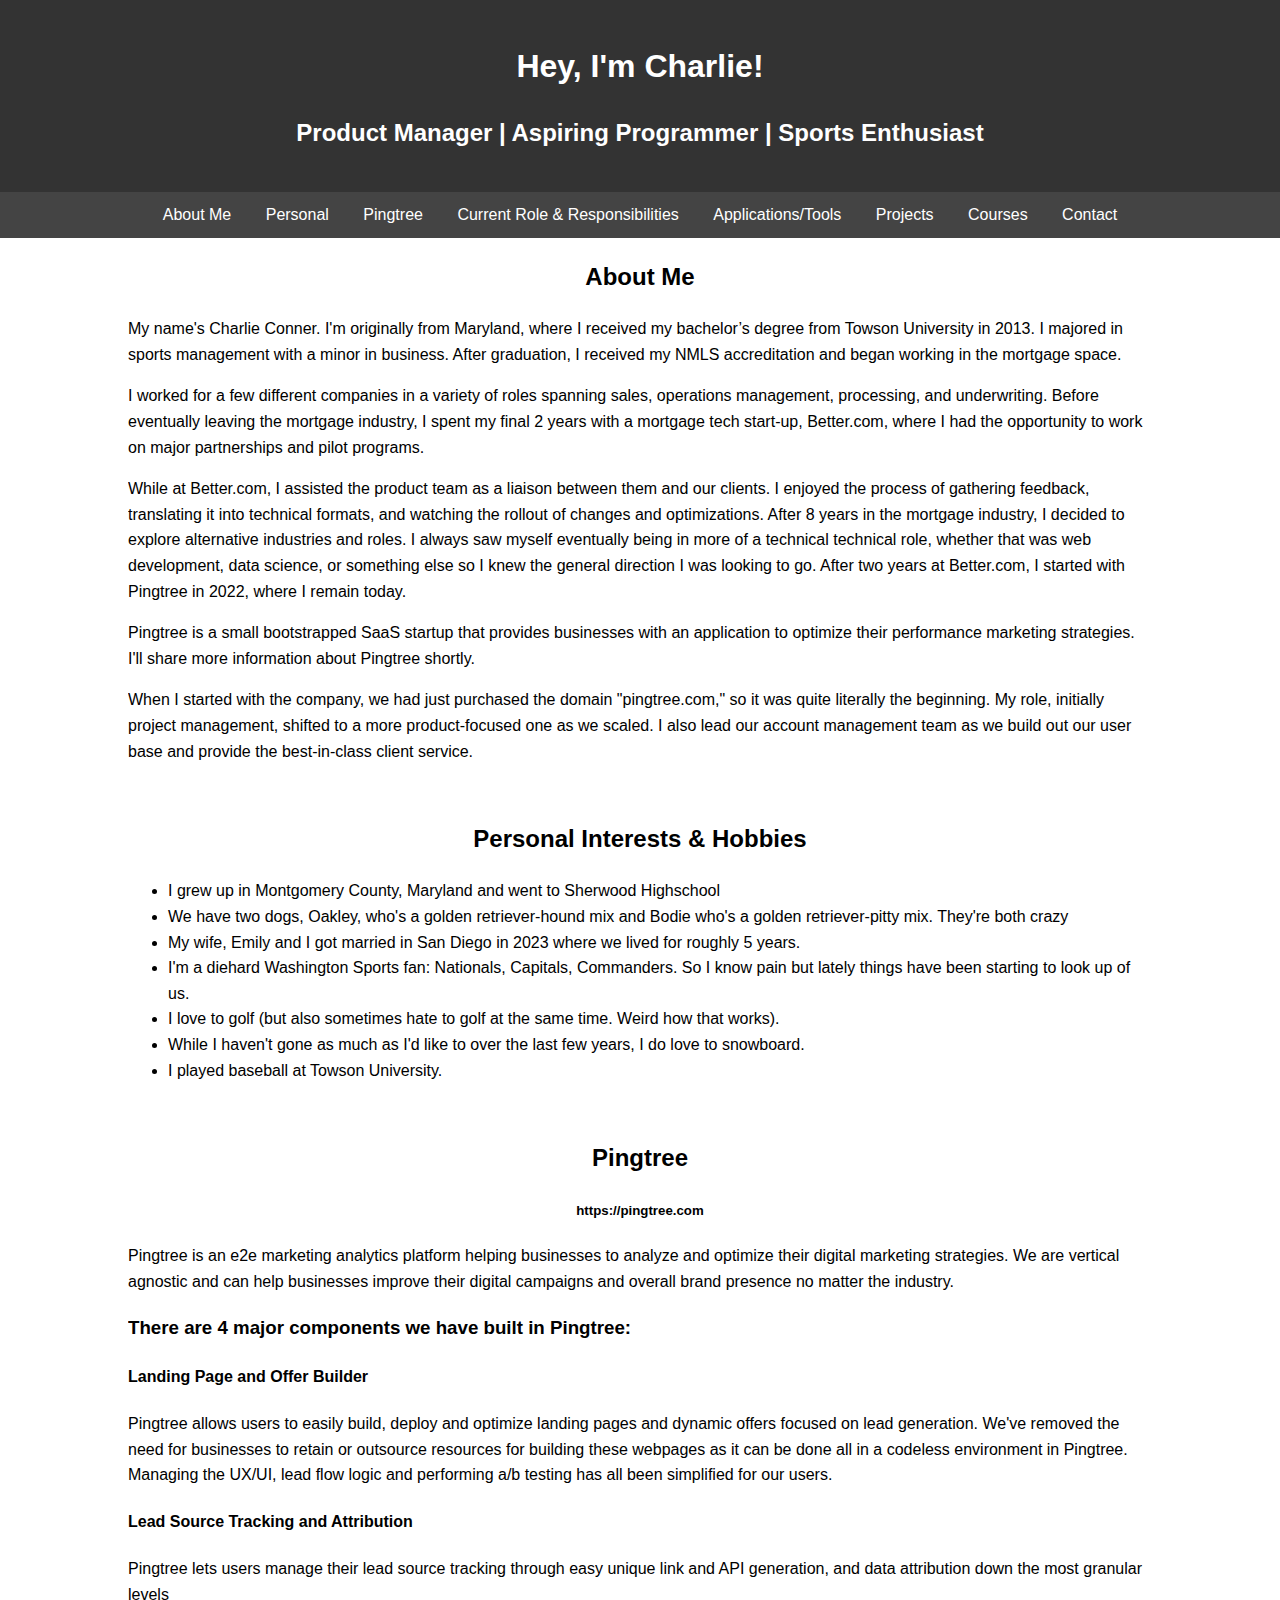
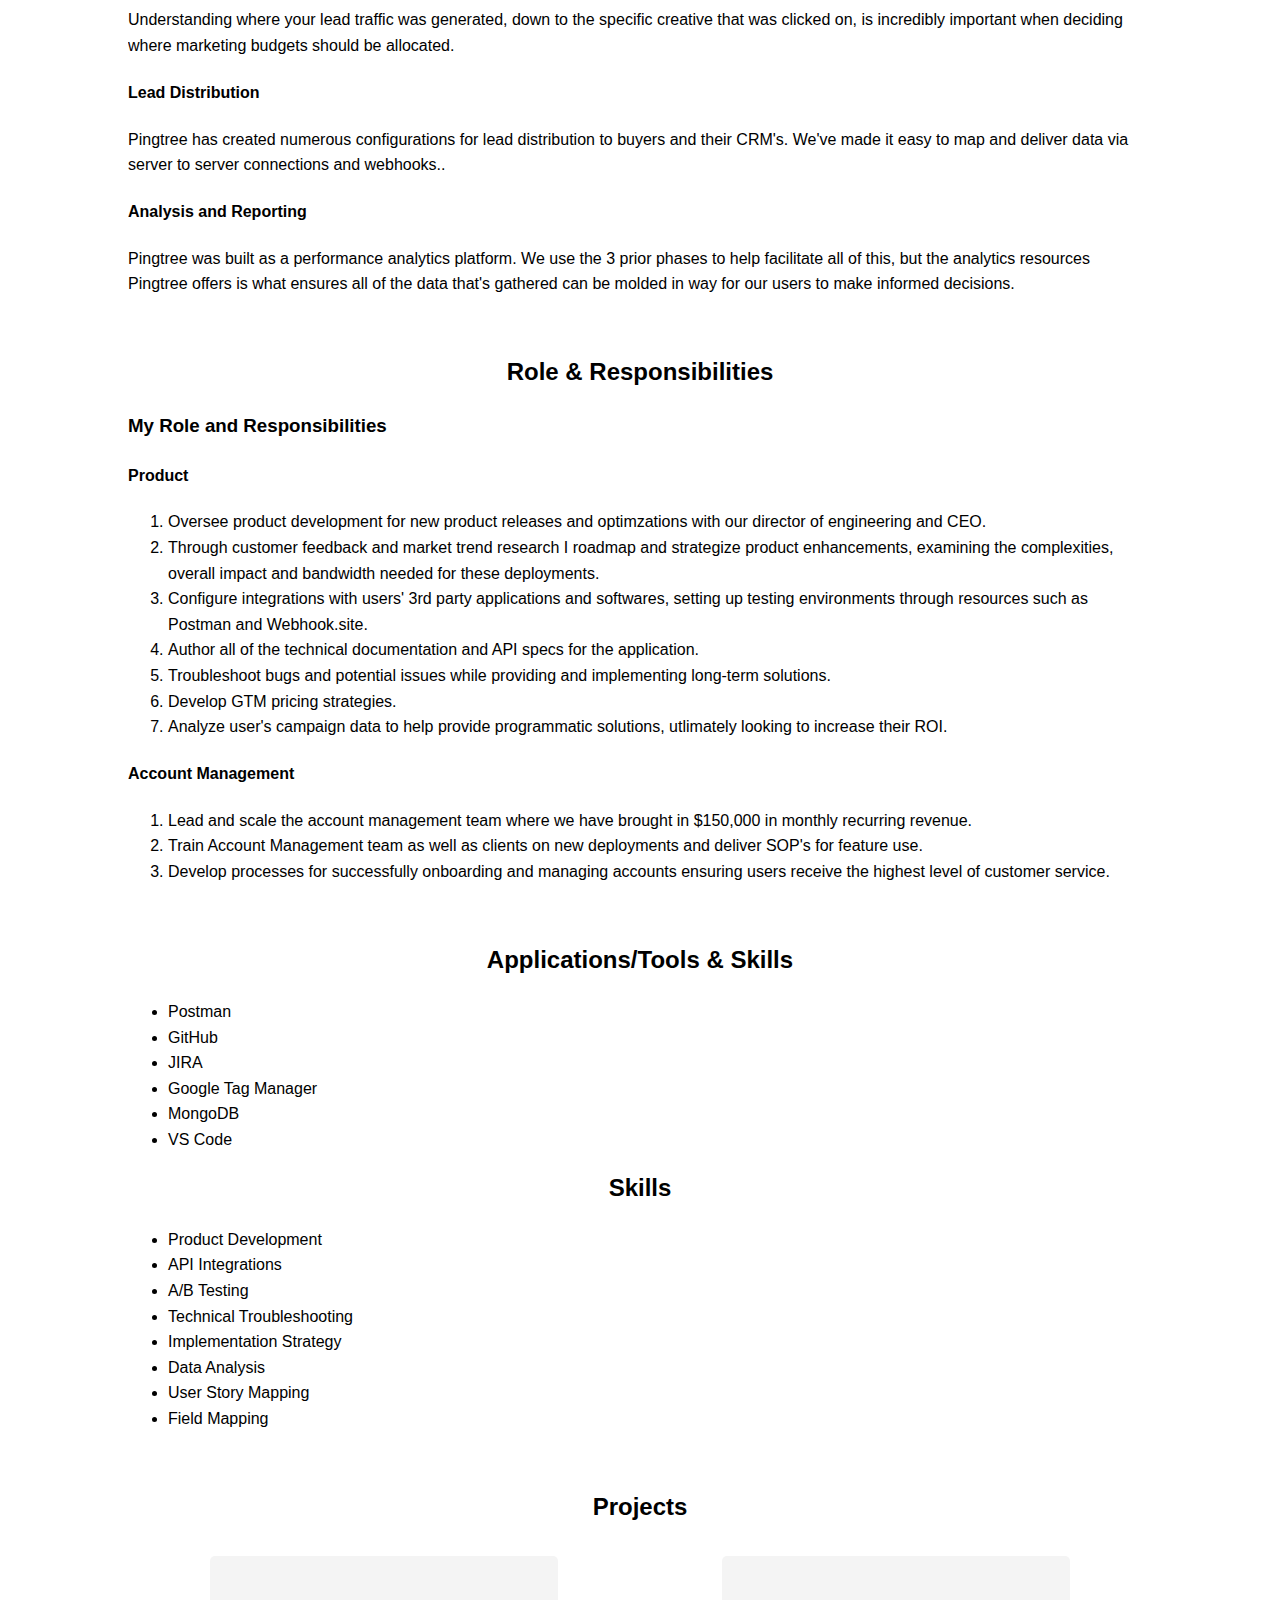
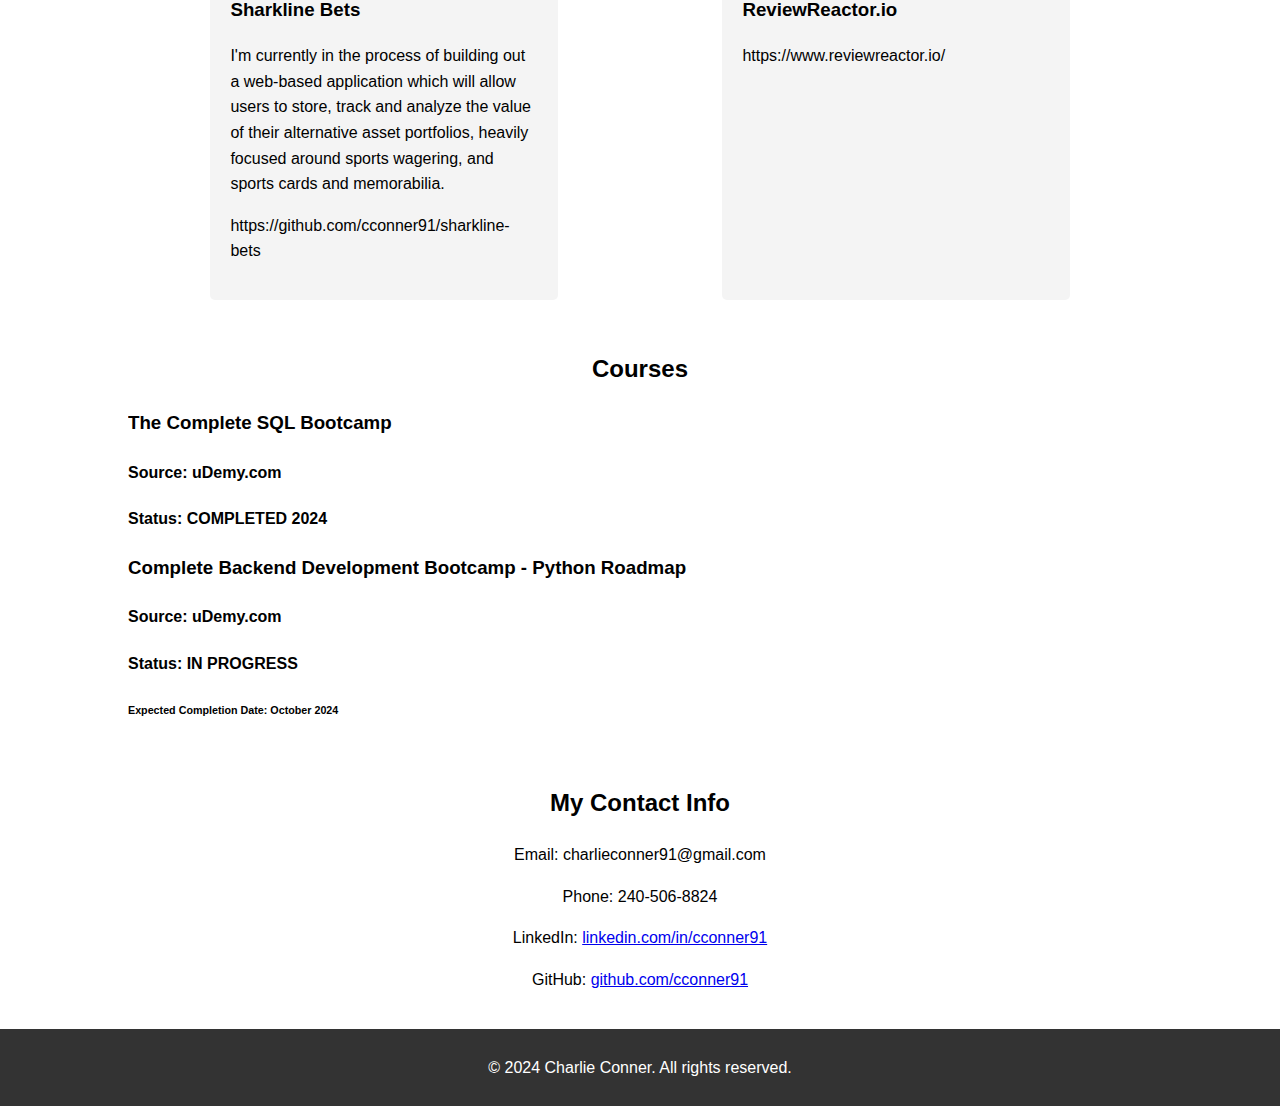
==== commit 68169042: "Update index.html" ====
--- a/index.html
+++ b/index.html
@@ -63,7 +63,8 @@
                 <li>My wife, Emily and I got married in San Diego in 2023 where we lived for roughly 5 years.</li>
                 <li>I'm a diehard Washington Sports fan: Nationals, Capitals, Commanders. So I know pain but lately things have been starting to look up of us.</li>
                 <li>I love to golf (but also sometimes hate to golf at the same time. Weird how that works).</li>
-                <li>Played baseball at Towson University.</li>
+                <li>While I haven't gone as much as I'd like to over the last few years, I do love to snowboard.</li>
+                <li>I played baseball at Towson University.</li>
             </ul>
         </div>
     </section>
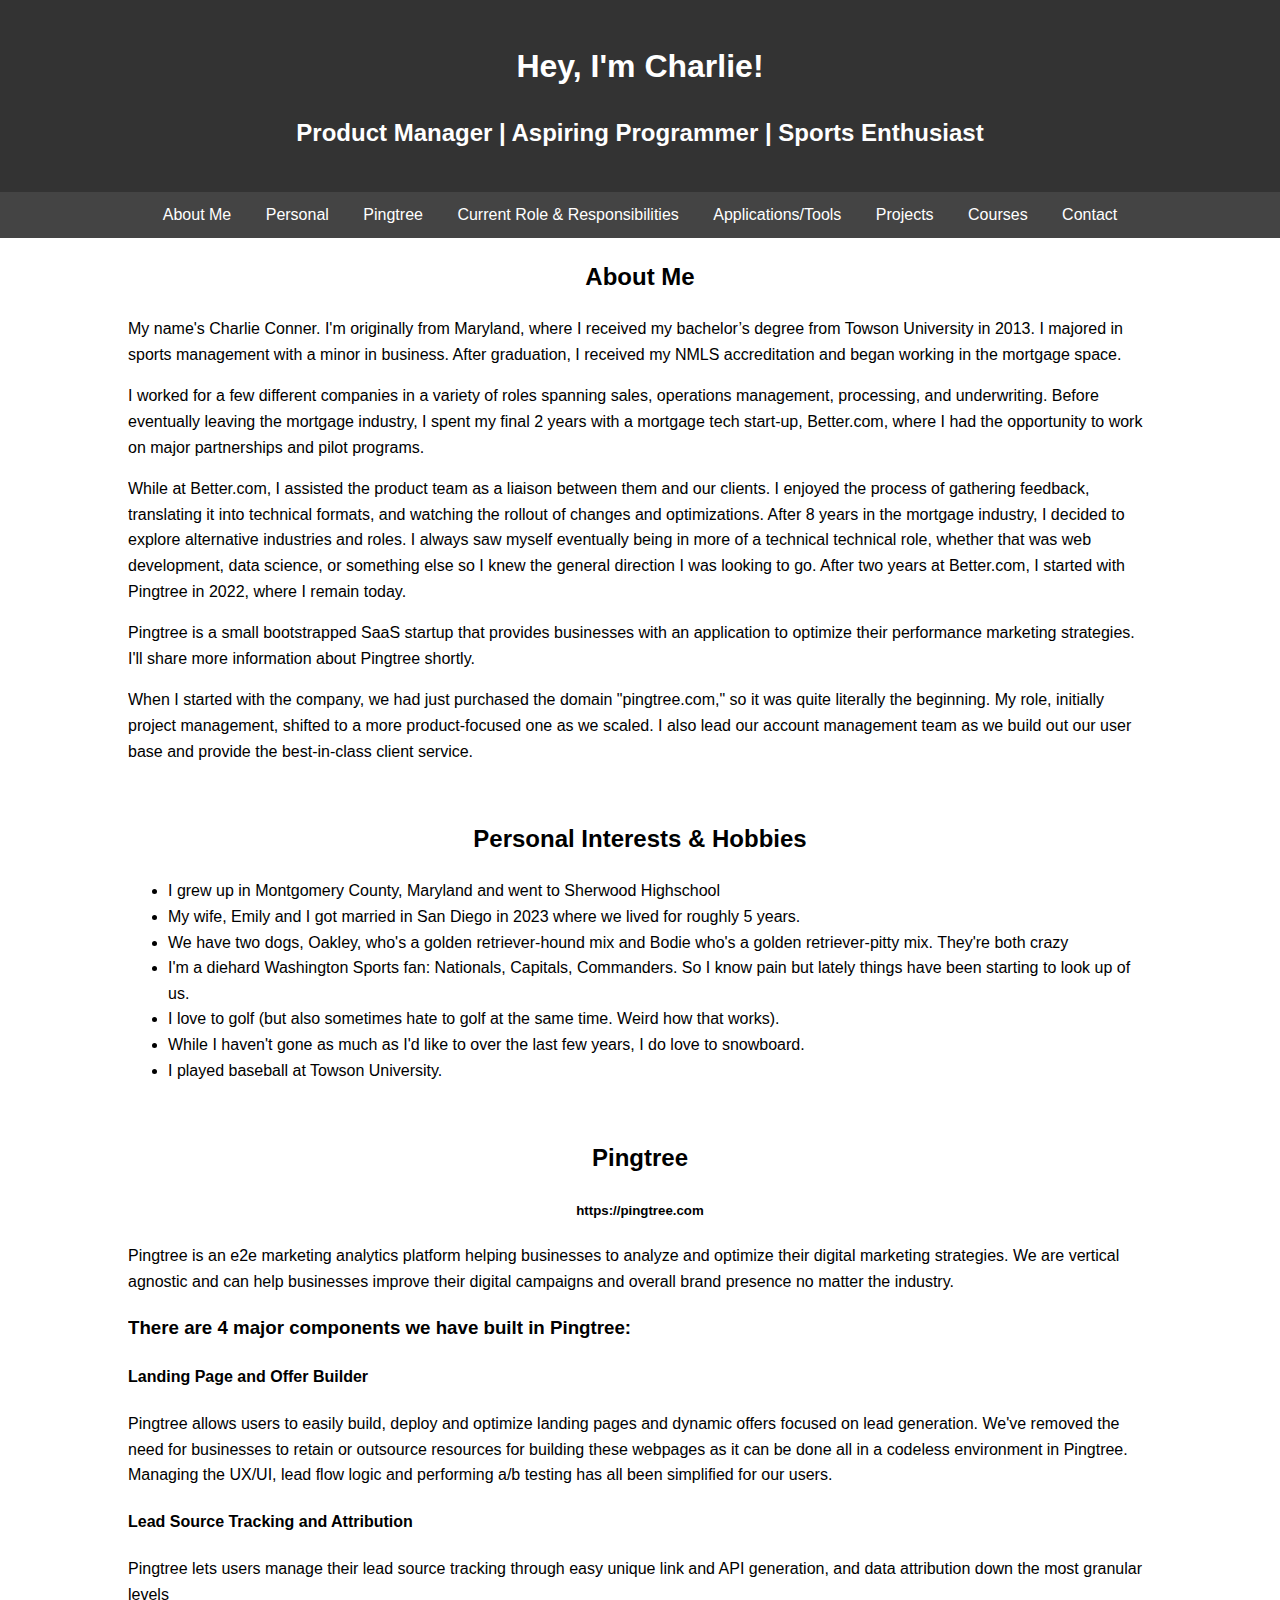
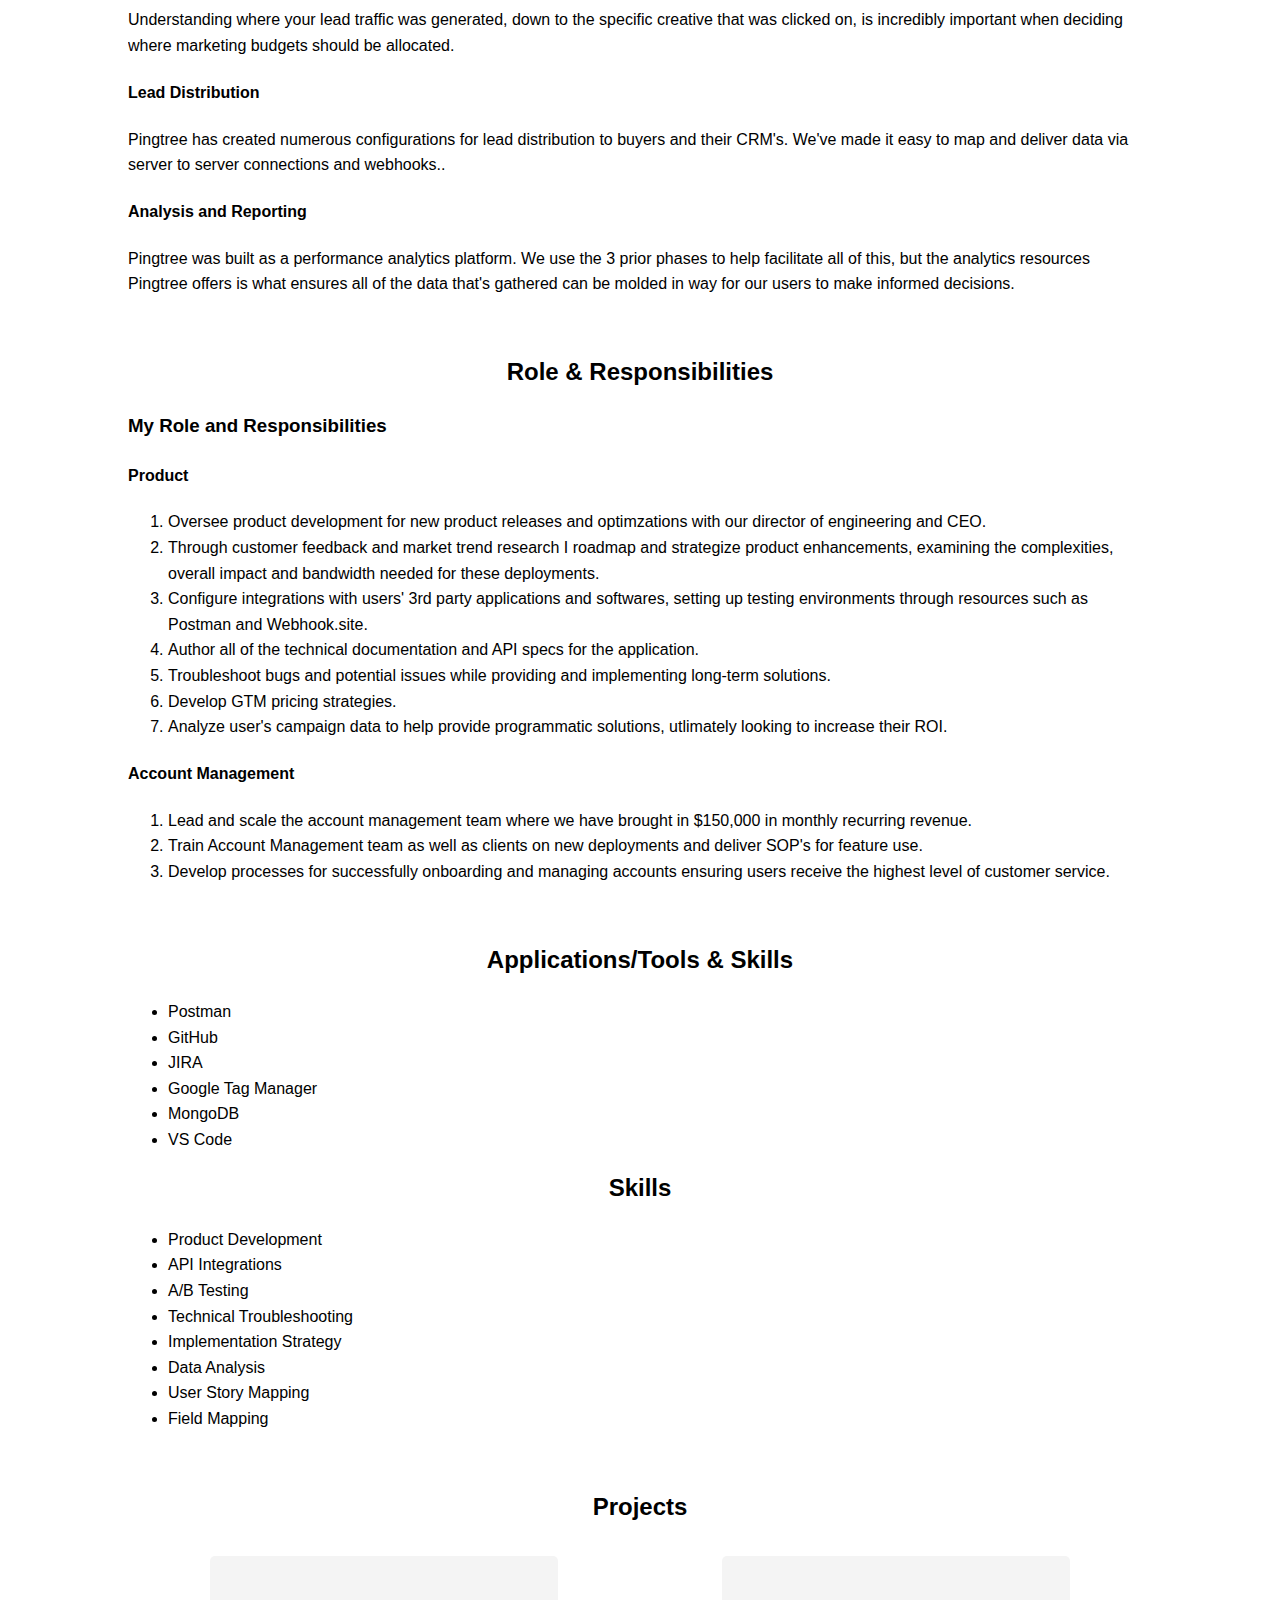
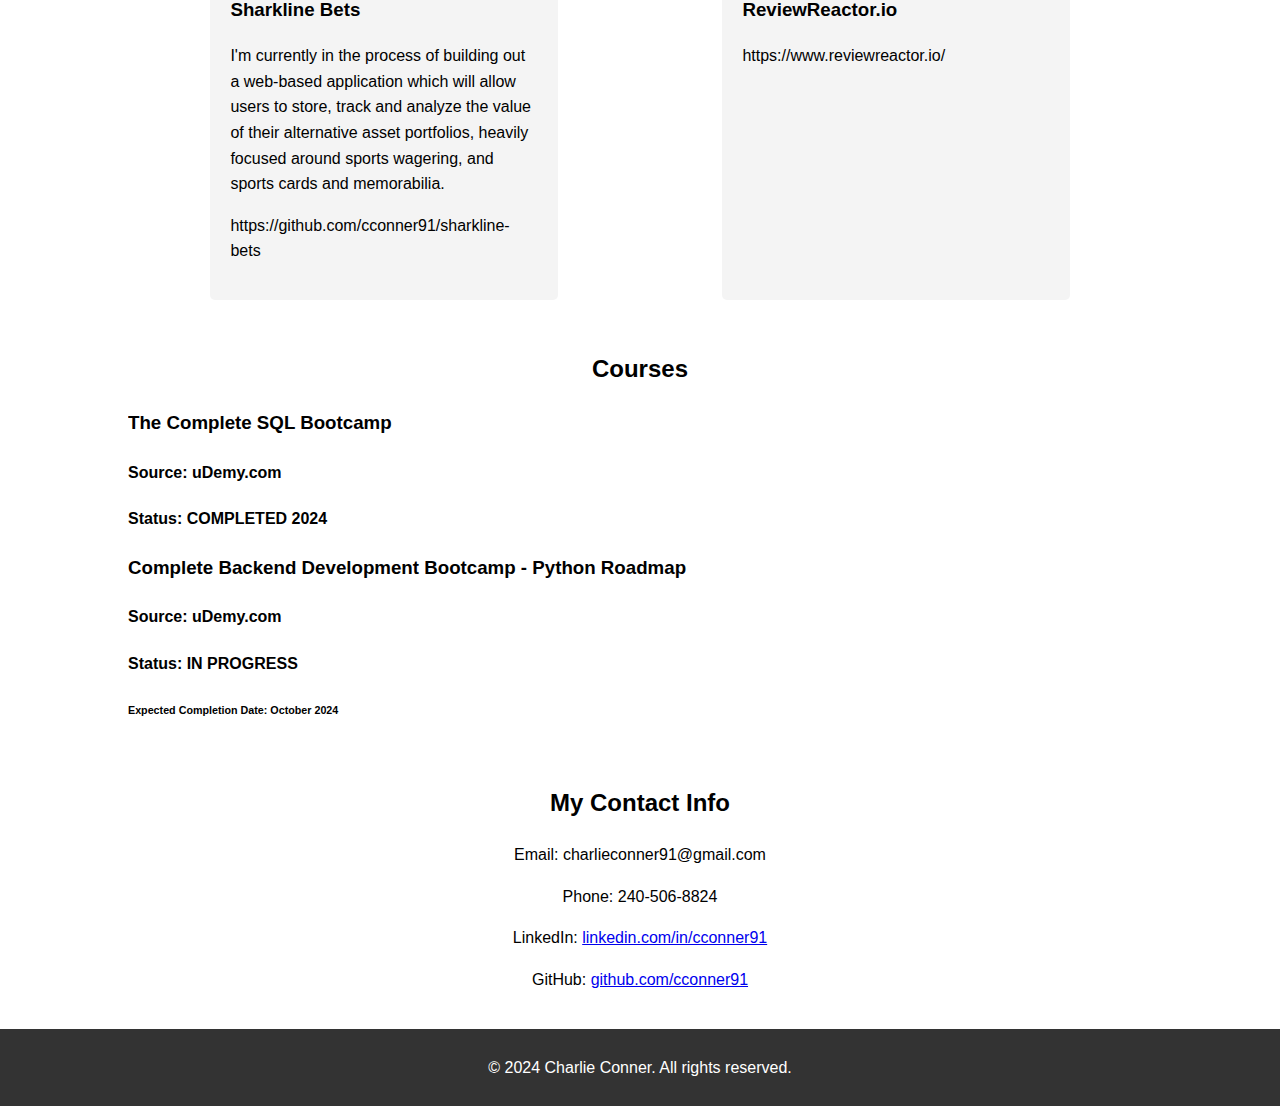
==== commit 8ccd81cc: "Update index.html" ====
--- a/index.html
+++ b/index.html
@@ -59,8 +59,8 @@
             <h2>Personal Interests & Hobbies</h2>
             <ul class="personal">
                 <li>I grew up in Montgomery County, Maryland and went to Sherwood Highschool</li>
+                <li>My wife, Emily and I got married in San Diego in 2023 where we lived for roughly 5 years.</li>
                 <li>We have two dogs, Oakley, who's a golden retriever-hound mix and Bodie who's a golden retriever-pitty mix. They're both crazy</li>
-                <li>My wife, Emily and I got married in San Diego in 2023 where we lived for roughly 5 years.</li>
                 <li>I'm a diehard Washington Sports fan: Nationals, Capitals, Commanders. So I know pain but lately things have been starting to look up of us.</li>
                 <li>I love to golf (but also sometimes hate to golf at the same time. Weird how that works).</li>
                 <li>While I haven't gone as much as I'd like to over the last few years, I do love to snowboard.</li>
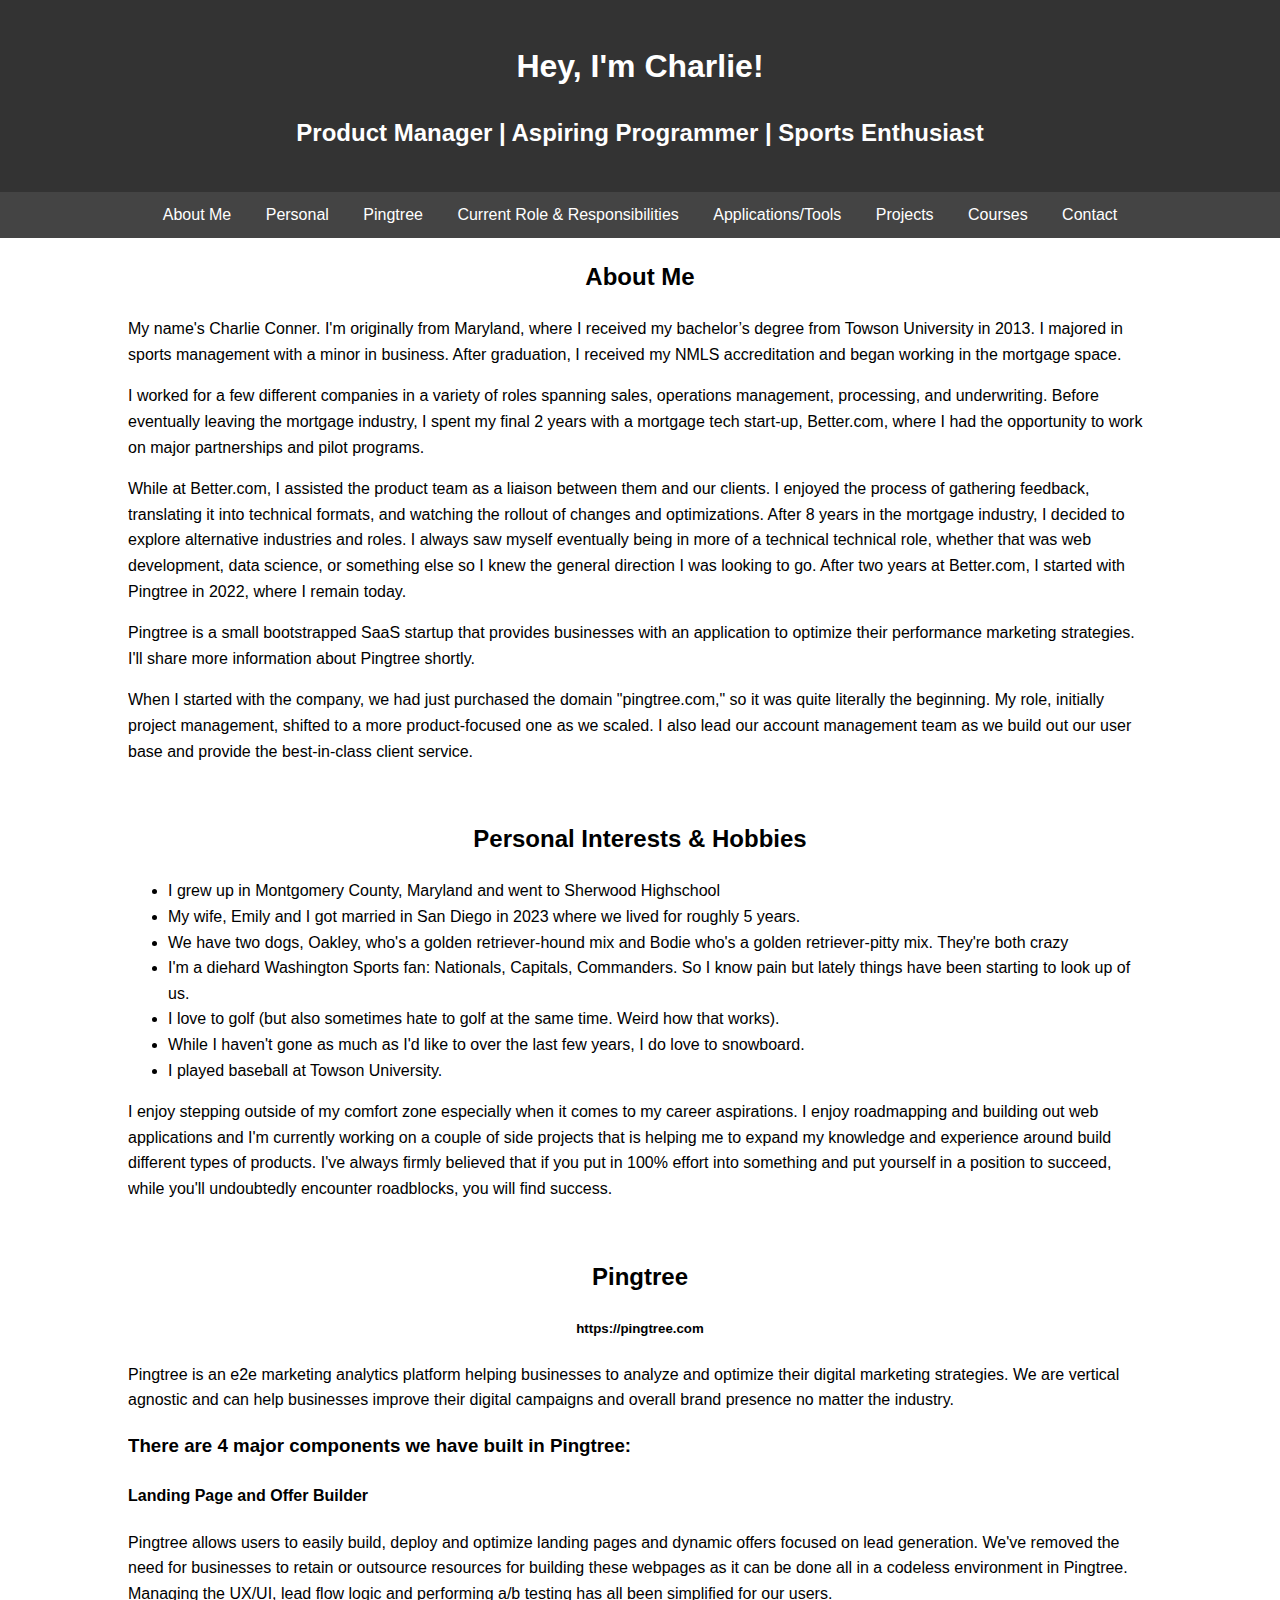
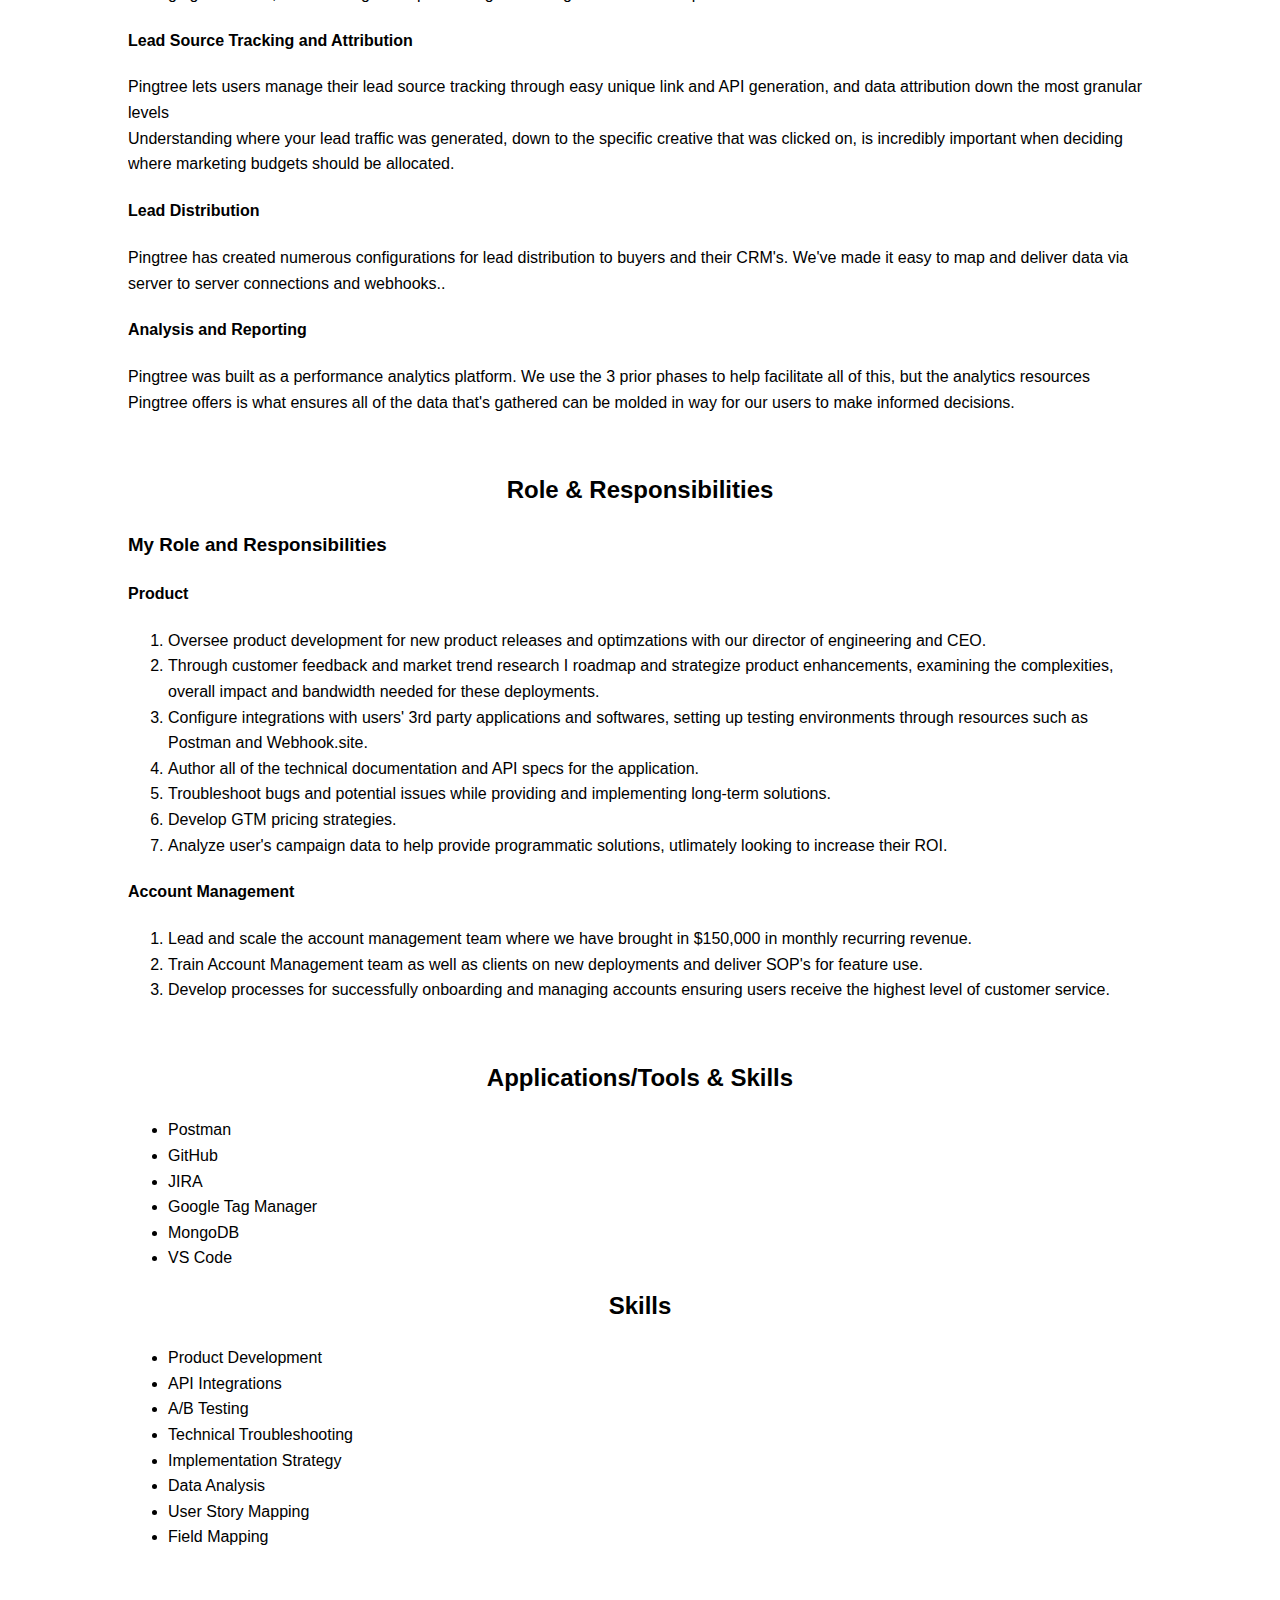
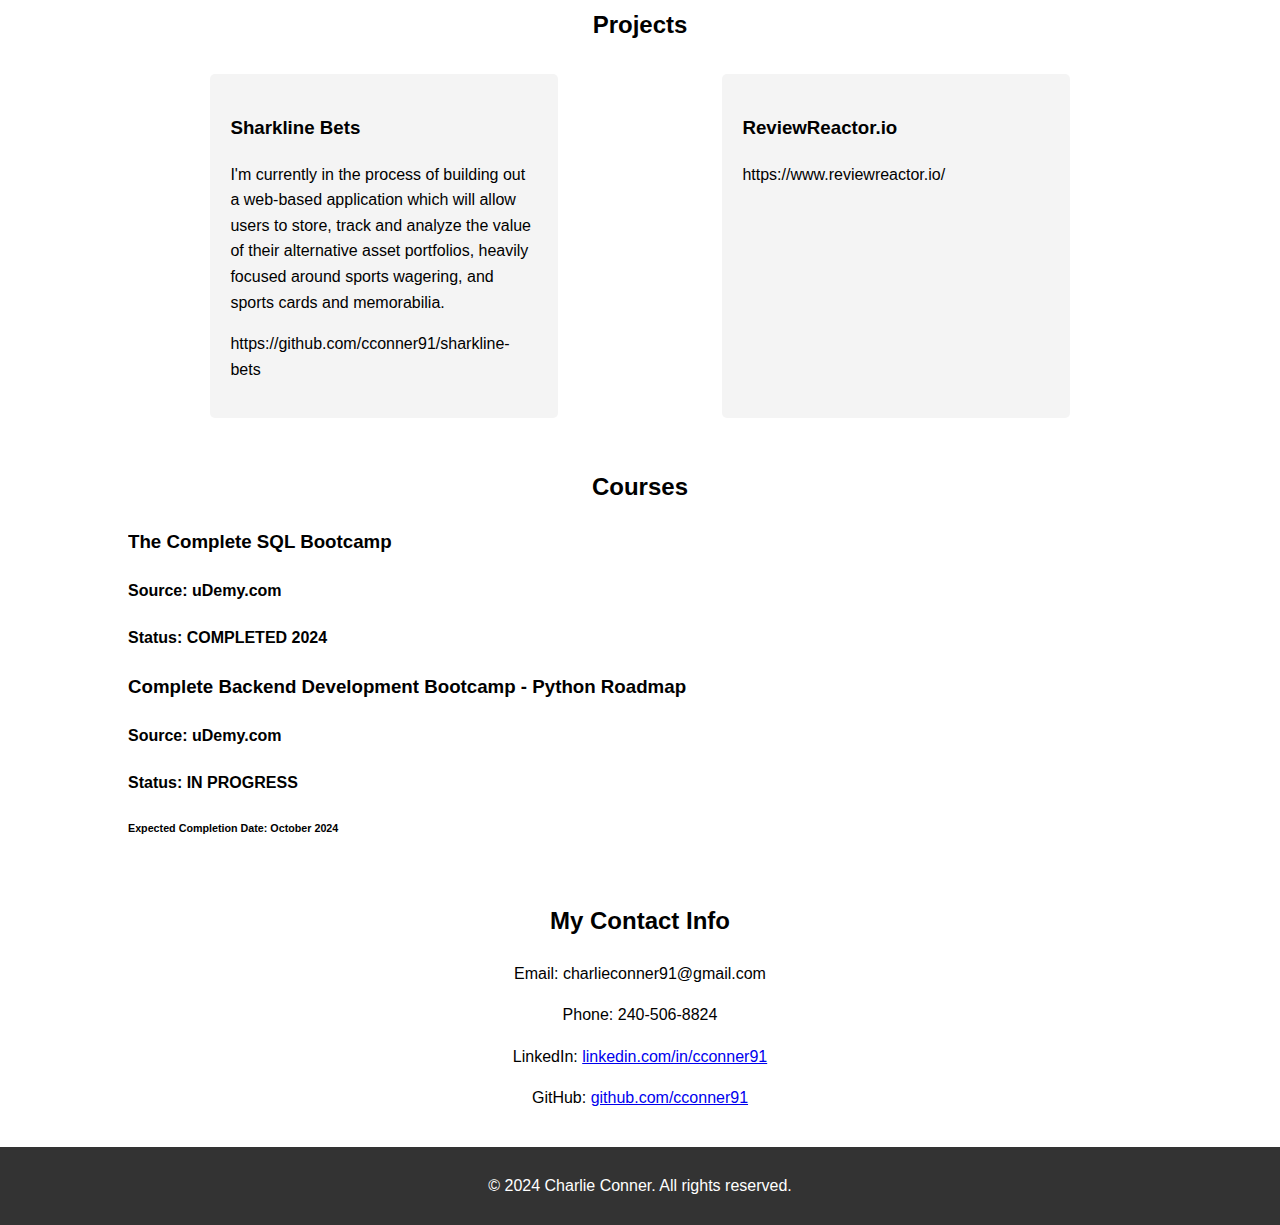
==== commit bfa05efc: "Update index.html" ====
--- a/index.html
+++ b/index.html
@@ -66,6 +66,10 @@
                 <li>While I haven't gone as much as I'd like to over the last few years, I do love to snowboard.</li>
                 <li>I played baseball at Towson University.</li>
             </ul>
+            <p>I enjoy stepping outside of my comfort zone especially when it comes to my career aspirations. I enjoy roadmapping and building out web applications and I'm 
+            currently working on a couple of side projects that is helping me to expand my knowledge and experience around build different types of products. I've always firmly believed that if you 
+            put in 100% effort into something and put yourself in a position to succeed, while you'll undoubtedly encounter roadblocks, you will find success.
+            </p>
         </div>
     </section>
 
